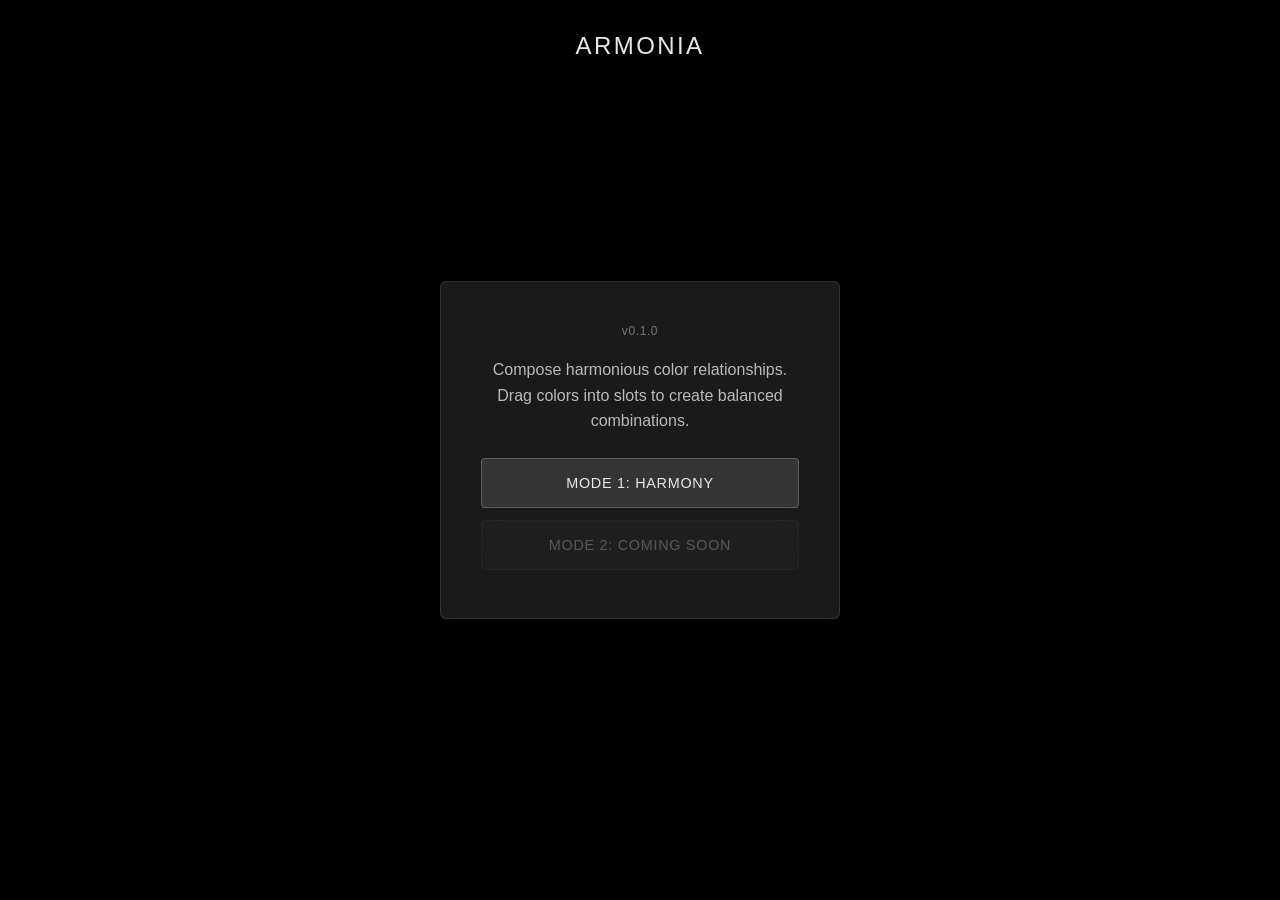
==== index.html @ dd05702f "Release v0.1.0 - Modern minimalist design with mode selection" ====
<!DOCTYPE html>
<html lang="en">
<head>
  <meta charset="UTF-8">
  <meta name="viewport" content="width=device-width, initial-scale=1.0">
  <title>Armonia</title>
  <link rel="stylesheet" href="styles.css">
</head>
<body>
  <div id="modal">
    <div class="modal-content">
      <h1>Armonia</h1>
      <p class="version">v0.1.0</p>
      <p>Compose harmonious color relationships.<br>Drag colors into slots to create balanced combinations.</p>
      <div class="mode-selection">
        <button onclick="startGame()" class="mode-btn active">Mode 1: Harmony</button>
        <button class="mode-btn disabled" disabled>Mode 2: Coming Soon</button>
      </div>
    </div>
  </div>

  <h1 style="display:none;" id="game-title">Armonia</h1>
  
  <div class="container" style="display:none;" id="game">
    <div class="palette" id="palette-left"></div>
    
    <div class="center-area">
      <div class="color-space" id="colorSpace">
        <div class="color-space-label hue">HUE →</div>
        <div class="color-space-label lightness">LIGHTNESS</div>
      </div>
      <div class="dropzone" id="dropzone">
        <div class="color-blend-overlay"></div>
        <div class="slot" data-slot="0"></div>
        <div class="slot" data-slot="1"></div>
        <div class="slot" data-slot="2"></div>
      </div>
    </div>
    
    <div class="right-panel">
      <div class="score-panel" id="score-panel">
        <div class="stars" id="stars">
          <span class="star">⭐</span>
          <span class="star">⭐</span>
          <span class="star">⭐</span>
        </div>
        <div class="score" id="score">0</div>
        <div class="progress"><div class="progress-bar" id="progress"></div></div>
        <div class="level-info">
          <div>Level: <span id="level">1</span></div>
          <div>Target: <span id="target">70</span></div>
        </div>
        <button onclick="showHint()" id="hintBtn" class="hint-btn">💡 Show Hint</button>
        <button onclick="nextLevel()" id="nextBtn" disabled>Next Level</button>
      </div>
      <div class="palette" id="palette-right"></div>
    </div>
  </div>

  <script type="module" src="js/main.js"></script>
</body>
</html>
---- styles.css ----
* { 
  box-sizing: border-box; 
}

body {
  margin: 0;
  padding: 0;
  font-family: 'Inter', -apple-system, BlinkMacSystemFont, 'Segoe UI', Roboto, sans-serif;
  background: #0a0a0a;
  color: #e8e8e8;
  min-height: 100vh;
  overflow-x: hidden;
}

.container {
  position: fixed;
  top: 0;
  left: 0;
  right: 0;
  bottom: 0;
  display: flex;
  gap: 48px;
  align-items: center;
  justify-content: center;
  padding: 120px 60px 60px;
}

h1 {
  position: fixed;
  top: 32px;
  left: 50%;
  transform: translateX(-50%);
  text-align: center;
  margin: 0;
  font-size: 1.5em;
  font-weight: 300;
  letter-spacing: 0.25em;
  text-transform: uppercase;
  color: #e8e8e8;
  z-index: 10;
}

.palette {
  display: flex;
  flex-direction: column;
  gap: 10px;
  padding: 16px;
  background: rgba(255,255,255,0.02);
  border-radius: 6px;
  border: 1px solid rgba(255,255,255,0.06);
  backdrop-filter: blur(10px);
  flex-shrink: 0;
  max-height: calc(100vh - 180px);
  overflow-y: auto;
  justify-content: center;
}

.swatch {
  width: 56px;
  height: 56px;
  border-radius: 4px;
  cursor: grab;
  border: 1px solid rgba(255,255,255,0.12);
  transition: all 0.18s cubic-bezier(0.4, 0, 0.2, 1);
  box-shadow: 0 1px 3px rgba(0,0,0,0.4);
}

.swatch:hover {
  transform: translateY(-2px);
  border-color: rgba(255,255,255,0.24);
  box-shadow: 0 4px 8px rgba(0,0,0,0.5);
}

.swatch:active {
  cursor: grabbing;
  transform: translateY(0);
}

.swatch.used {
  opacity: 0.15;
  pointer-events: none;
  filter: grayscale(1);
}

.center-area {
  display: flex;
  flex-direction: column;
  align-items: center;
  justify-content: center;
  gap: 36px;
  flex: 1;
}

.right-panel {
  display: flex;
  flex-direction: column;
  gap: 24px;
  align-items: stretch;
  flex-shrink: 0;
}

.color-space {
  width: 360px;
  height: 240px;
  border-radius: 4px;
  position: relative;
  box-shadow: 0 4px 16px rgba(0,0,0,0.6);
  border: 1px solid rgba(255,255,255,0.1);
  background: linear-gradient(to bottom, white 0%, transparent 50%, black 100%),
              linear-gradient(to right, 
                #ff0000 0%, 
                #ffff00 16.67%, 
                #00ff00 33.33%, 
                #00ffff 50%, 
                #0000ff 66.67%, 
                #ff00ff 83.33%, 
                #ff0000 100%);
  overflow: hidden;
}

.color-space-label {
  position: absolute;
  font-size: 0.6em;
  color: rgba(255,255,255,0.4);
  text-shadow: 0 1px 2px rgba(0,0,0,0.8);
  font-weight: 400;
  letter-spacing: 0.12em;
  text-transform: uppercase;
  pointer-events: none;
  z-index: 5;
}

.color-space-label.hue {
  bottom: 8px;
  right: 12px;
}

.color-space-label.lightness {
  top: 50%;
  left: 8px;
  transform: translateY(-50%) rotate(-90deg);
  transform-origin: left center;
}

.harmony-indicator {
  position: absolute;
  width: 7px;
  height: 7px;
  border-radius: 50%;
  background: white;
  border: 1.5px solid rgba(0,0,0,0.8);
  box-shadow: 0 1px 4px rgba(0,0,0,0.6);
  transform: translate(-50%, -50%);
  transition: all 0.3s ease;
  z-index: 10;
}

.dropzone {
  display: flex;
  justify-content: center;
  gap: 20px;
  padding: 28px;
  position: relative;
}

.dropzone.success {
  animation: successPulse 0.6s ease-out;
}

@keyframes successPulse {
  0%, 100% { transform: scale(1); }
  50% { transform: scale(1.02); }
}

.color-blend-overlay {
  position: absolute;
  top: 0;
  left: 0;
  right: 0;
  bottom: 0;
  border-radius: 4px;
  opacity: 0;
  pointer-events: none;
  transition: opacity 0.4s ease;
  background: radial-gradient(circle, transparent 0%, rgba(255,255,255,0.05) 100%);
}

.dropzone.success .color-blend-overlay {
  opacity: 1;
}

.slot {
  width: 120px;
  height: 120px;
  border: 1px dashed rgba(255,255,255,0.15);
  border-radius: 4px;
  transition: all 0.2s cubic-bezier(0.4, 0, 0.2, 1);
  background: rgba(255,255,255,0.02);
  backdrop-filter: blur(5px);
  display: flex;
  align-items: center;
  justify-content: center;
}

.slot.dragover {
  border-color: rgba(255,255,255,0.3);
  background: rgba(255,255,255,0.06);
  transform: scale(1.02);
}

.slot.filled {
  border-style: solid;
  border-color: rgba(255,255,255,0.2);
  border-width: 1px;
  position: relative;
}

.slot.filled::after {
  content: 'Drag out';
  position: absolute;
  bottom: -20px;
  left: 50%;
  transform: translateX(-50%);
  font-size: 0.65em;
  opacity: 0;
  transition: opacity 0.2s;
  white-space: nowrap;
  color: rgba(255,255,255,0.4);
  letter-spacing: 0.05em;
}

.slot.filled:hover::after {
  opacity: 1;
}

.slot.success {
  animation: slotSuccess 0.5s ease-out;
}

@keyframes slotSuccess {
  0% { transform: scale(1); }
  50% { transform: scale(1.04); }
  100% { transform: scale(1); }
}

.score-panel {
  display: flex;
  flex-direction: column;
  gap: 20px;
  padding: 24px;
  background: rgba(255,255,255,0.02);
  border-radius: 6px;
  border: 1px solid rgba(255,255,255,0.06);
  backdrop-filter: blur(10px);
  text-align: center;
  width: 180px;
}

.score {
  font-size: 2.5em;
  font-weight: 300;
  color: #e8e8e8;
}

.progress {
  background: rgba(255,255,255,0.05);
  height: 2px;
  border-radius: 1px;
  overflow: hidden;
}

.progress-bar {
  height: 100%;
  background: rgba(255,255,255,0.6);
  width: 0%;
  transition: width 0.5s ease;
}

.level-info {
  font-size: 0.85em;
  font-weight: 300;
  letter-spacing: 0.08em;
  color: rgba(255,255,255,0.6);
}

button {
  background: rgba(255,255,255,0.08);
  color: #e8e8e8;
  border: 1px solid rgba(255,255,255,0.12);
  padding: 12px 24px;
  border-radius: 4px;
  cursor: pointer;
  font-size: 0.85em;
  font-weight: 400;
  letter-spacing: 0.05em;
  text-transform: uppercase;
  transition: all 0.2s cubic-bezier(0.4, 0, 0.2, 1);
  backdrop-filter: blur(10px);
}

button:hover {
  background: rgba(255,255,255,0.12);
  border-color: rgba(255,255,255,0.2);
  transform: translateY(-1px);
}

button:active {
  transform: translateY(0);
}

button.hint-btn {
  background: rgba(255,165,0,0.15);
  border-color: rgba(255,165,0,0.3);
  color: #ffb347;
}

button.hint-btn:hover {
  background: rgba(255,165,0,0.2);
  border-color: rgba(255,165,0,0.4);
}

button.hint-btn:disabled {
  opacity: 0.3;
  cursor: not-allowed;
}

.hint-overlay {
  position: absolute;
  top: 0;
  left: 0;
  right: 0;
  bottom: 0;
  background: rgba(255, 165, 0, 0.08);
  border-radius: 4px;
  border: 1px solid rgba(255,165,0,0.3);
  pointer-events: none;
  animation: hintPulse 1.2s ease-in-out 2;
}

@keyframes hintPulse {
  0%, 100% { opacity: 0; }
  50% { opacity: 1; }
}

#modal {
  position: fixed;
  top: 0;
  left: 0;
  right: 0;
  bottom: 0;
  background: rgba(0,0,0,0.85);
  display: flex;
  align-items: center;
  justify-content: center;
  z-index: 1000;
  backdrop-filter: blur(10px);
}

.modal-content {
  background: #1a1a1a;
  color: #e8e8e8;
  padding: 48px 40px;
  border-radius: 6px;
  border: 1px solid rgba(255,255,255,0.1);
  text-align: center;
  max-width: 400px;
  box-shadow: 0 20px 40px rgba(0,0,0,0.6);
  animation: modalSlide 0.3s ease-out;
}

@keyframes modalSlide {
  from { 
    transform: translateY(20px); 
    opacity: 0; 
  }
  to { 
    transform: translateY(0); 
    opacity: 1; 
  }
}

.modal-content h1 { 
  color: #e8e8e8;
  margin-bottom: 16px; 
  font-size: 1.5em; 
  font-weight: 300;
  letter-spacing: 0.1em;
  text-transform: uppercase;
}

.modal-content .version {
  font-size: 0.75em;
  color: rgba(255,255,255,0.4);
  margin-bottom: 8px;
  margin-top: -8px;
  letter-spacing: 0.05em;
}

.modal-content p { 
  font-size: 1em; 
  margin-bottom: 24px; 
  line-height: 1.6;
  color: rgba(255,255,255,0.7);
  font-weight: 300;
}

.mode-selection {
  display: flex;
  flex-direction: column;
  gap: 12px;
  width: 100%;
}

.mode-btn {
  padding: 16px 32px;
  font-size: 0.9em;
  border-radius: 4px;
  background: rgba(255,255,255,0.08);
  border: 1px solid rgba(255,255,255,0.12);
  color: #e8e8e8;
}

.mode-btn.active {
  background: rgba(255,255,255,0.12);
  border-color: rgba(255,255,255,0.2);
}

.mode-btn.disabled {
  opacity: 0.3;
  cursor: not-allowed;
}

.combo-notification {
  position: fixed;
  top: 50%;
  left: 50%;
  transform: translate(-50%, -50%) scale(0);
  background: rgba(20,20,20,0.95);
  color: white;
  padding: 36px 48px;
  border-radius: 6px;
  border: 1px solid rgba(255,255,255,0.2);
  font-size: 1.5em;
  font-weight: 300;
  text-align: center;
  box-shadow: 0 20px 40px rgba(0,0,0,0.8);
  pointer-events: none;
  z-index: 2000;
  backdrop-filter: blur(20px);
  cursor: pointer;
}

.combo-notification.show {
  animation: comboPopup 0.4s ease-out forwards;
  pointer-events: auto;
}

@keyframes comboPopup {
  0% { transform: translate(-50%, -50%) scale(0.8); opacity: 0; }
  100% { transform: translate(-50%, -50%) scale(1); opacity: 1; }
}

.combo-notification .emoji {
  font-size: 1.8em;
  display: block;
  margin-bottom: 16px;
}

.combo-notification .description {
  font-size: 0.5em;
  opacity: 0.7;
  margin-top: 8px;
  letter-spacing: 0.08em;
  text-transform: uppercase;
}

.combo-backdrop {
  position: fixed;
  top: 0;
  left: 0;
  right: 0;
  bottom: 0;
  background: rgba(0,0,0,0.4);
  z-index: 1999;
  opacity: 0;
  pointer-events: none;
  transition: opacity 0.3s ease;
}

.combo-backdrop.show {
  opacity: 1;
  pointer-events: auto;
}

.stars {
  display: flex;
  gap: 6px;
  justify-content: center;
  font-size: 1.5em;
  margin: 8px 0;
}

.star {
  opacity: 0.15;
  transition: all 0.3s ease;
  filter: grayscale(1);
}

.star.filled {
  opacity: 1;
  filter: grayscale(0);
  animation: starPop 0.4s ease-out;
}

@keyframes starPop {
  0% { transform: scale(0); }
  50% { transform: scale(1.2); }
  100% { transform: scale(1); }
}

.shake {
  animation: shake 0.3s ease-in-out;
}

@media (max-width: 768px) {
  .container { 
    flex-direction: column;
    gap: 24px;
    padding: 100px 20px 40px;
    justify-content: flex-start;
  }
  
  h1 {
    font-size: 1.2em;
  }
  
  .right-panel {
    flex-direction: column-reverse;
    width: 100%;
  }
  
  .palette {
    flex-direction: row;
    flex-wrap: wrap;
    max-height: none;
    width: 100%;
    overflow-y: visible;
  }
  
  .center-area {
    order: -1;
  }
  
  .dropzone { 
    gap: 12px; 
    padding: 20px; 
  }
  
  .slot { 
    width: 90px; 
    height: 90px; 
  }
  
  .swatch { 
    width: 44px; 
    height: 44px; 
  }
  
  .color-space {
    width: 280px;
    height: 180px;
  }
  
  .score-panel {
    width: 100%;
    font-size: 0.9em;
  }
}
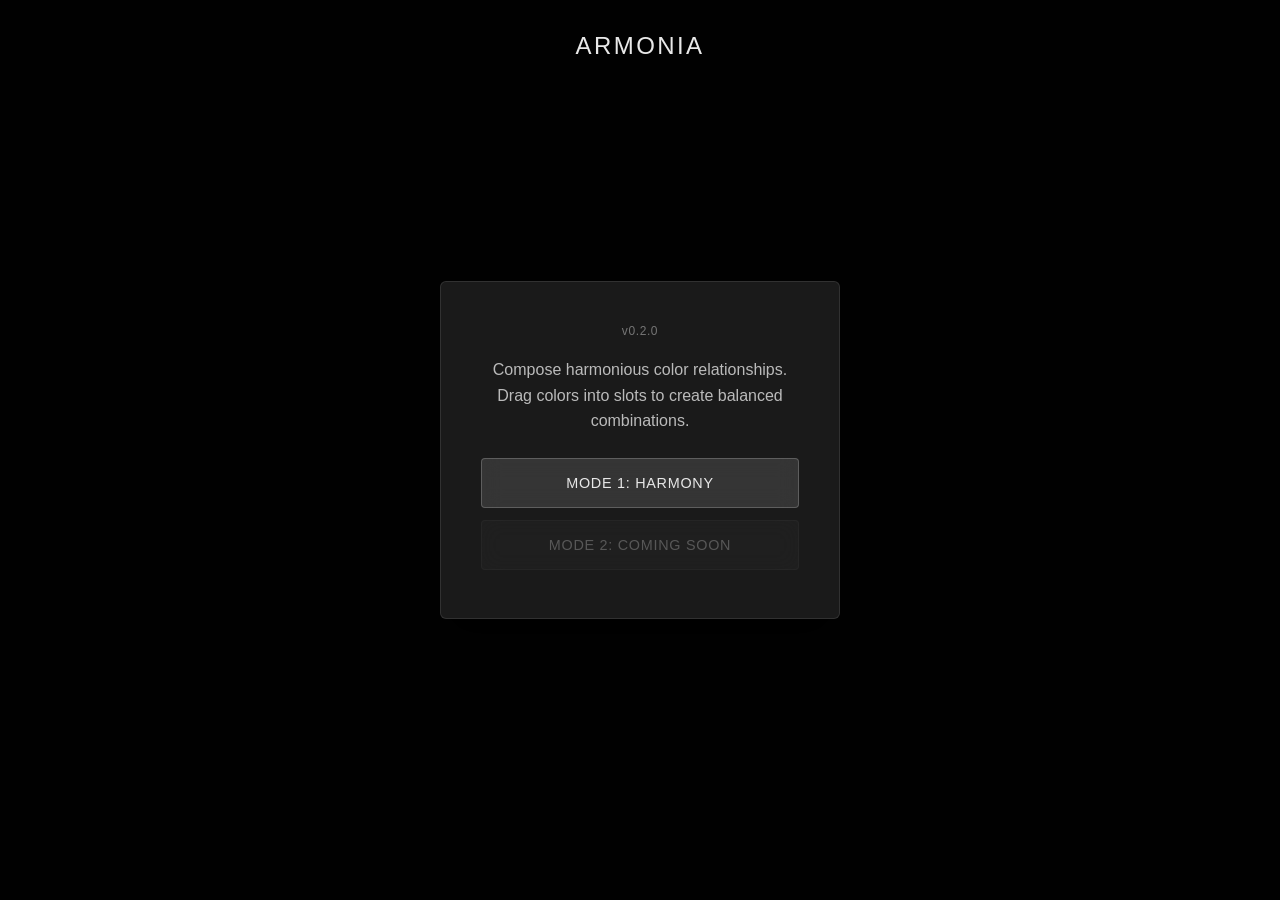
==== commit 78d13df9: "Bump version to 0.2.0" ====
--- a/index.html
+++ b/index.html
@@ -10,7 +10,7 @@
   <div id="modal">
     <div class="modal-content">
       <h1>Armonia</h1>
-      <p class="version">v0.1.0</p>
+      <p class="version">v0.2.0</p>
       <p>Compose harmonious color relationships.<br>Drag colors into slots to create balanced combinations.</p>
       <div class="mode-selection">
         <button onclick="startGame()" class="mode-btn active">Mode 1: Harmony</button>
@@ -22,19 +22,21 @@
   <h1 style="display:none;" id="game-title">Armonia</h1>
   
   <div class="container" style="display:none;" id="game">
-    <div class="palette" id="palette-left"></div>
+    <div class="left-panel">
+      <div class="palette-container">
+        <div class="palette" id="palette-left"></div>
+        <div class="palette" id="palette-right"></div>
+      </div>
+    </div>
     
     <div class="center-area">
-      <div class="color-space" id="colorSpace">
-        <div class="color-space-label hue">HUE →</div>
-        <div class="color-space-label lightness">LIGHTNESS</div>
-      </div>
       <div class="dropzone" id="dropzone">
         <div class="color-blend-overlay"></div>
         <div class="slot" data-slot="0"></div>
         <div class="slot" data-slot="1"></div>
         <div class="slot" data-slot="2"></div>
       </div>
+      <canvas id="generativeArt" class="generative-art" width="600" height="300"></canvas>
     </div>
     
     <div class="right-panel">
@@ -50,10 +52,50 @@
           <div>Level: <span id="level">1</span></div>
           <div>Target: <span id="target">70</span></div>
         </div>
-        <button onclick="showHint()" id="hintBtn" class="hint-btn">💡 Show Hint</button>
+        <button onclick="showHint()" id="hintBtn" class="hint-btn">Show Solution</button>
         <button onclick="nextLevel()" id="nextBtn" disabled>Next Level</button>
       </div>
-      <div class="palette" id="palette-right"></div>
+      <div class="color-viz" id="colorViz">
+        <svg viewBox="0 0 200 200" class="color-wheel">
+          <defs>
+            <linearGradient id="red" x1="50%" y1="0%" x2="50%" y2="100%">
+              <stop offset="0%" style="stop-color:hsl(0,85%,65%);stop-opacity:0.5" />
+              <stop offset="100%" style="stop-color:hsl(0,85%,50%);stop-opacity:0.3" />
+            </linearGradient>
+            <linearGradient id="yellow" x1="50%" y1="0%" x2="50%" y2="100%">
+              <stop offset="0%" style="stop-color:hsl(60,85%,65%);stop-opacity:0.5" />
+              <stop offset="100%" style="stop-color:hsl(60,85%,50%);stop-opacity:0.3" />
+            </linearGradient>
+            <linearGradient id="green" x1="50%" y1="0%" x2="50%" y2="100%">
+              <stop offset="0%" style="stop-color:hsl(120,85%,55%);stop-opacity:0.5" />
+              <stop offset="100%" style="stop-color:hsl(120,85%,40%);stop-opacity:0.3" />
+            </linearGradient>
+            <linearGradient id="cyan" x1="50%" y1="0%" x2="50%" y2="100%">
+              <stop offset="0%" style="stop-color:hsl(180,85%,55%);stop-opacity:0.5" />
+              <stop offset="100%" style="stop-color:hsl(180,85%,40%);stop-opacity:0.3" />
+            </linearGradient>
+            <linearGradient id="blue" x1="50%" y1="0%" x2="50%" y2="100%">
+              <stop offset="0%" style="stop-color:hsl(240,85%,65%);stop-opacity:0.5" />
+              <stop offset="100%" style="stop-color:hsl(240,85%,50%);stop-opacity:0.3" />
+            </linearGradient>
+            <linearGradient id="magenta" x1="50%" y1="0%" x2="50%" y2="100%">
+              <stop offset="0%" style="stop-color:hsl(300,85%,65%);stop-opacity:0.5" />
+              <stop offset="100%" style="stop-color:hsl(300,85%,50%);stop-opacity:0.3" />
+            </linearGradient>
+          </defs>
+          <g transform="translate(100,100)">
+            <path d="M 0,-85 A 85,85 0 0,1 73.61,-42.5 L 0,0 Z" fill="url(#red)" />
+            <path d="M 73.61,-42.5 A 85,85 0 0,1 73.61,42.5 L 0,0 Z" fill="url(#yellow)" />
+            <path d="M 73.61,42.5 A 85,85 0 0,1 0,85 L 0,0 Z" fill="url(#green)" />
+            <path d="M 0,85 A 85,85 0 0,1 -73.61,42.5 L 0,0 Z" fill="url(#cyan)" />
+            <path d="M -73.61,42.5 A 85,85 0 0,1 -73.61,-42.5 L 0,0 Z" fill="url(#blue)" />
+            <path d="M -73.61,-42.5 A 85,85 0 0,1 0,-85 L 0,0 Z" fill="url(#magenta)" />
+          </g>
+          <circle cx="100" cy="100" r="85" class="wheel-background"/>
+          <g id="wheelMarkers"></g>
+        </svg>
+      </div>
+      <canvas id="generativeArt" class="generative-art" width="240" height="120"></canvas>
     </div>
   </div>
 
--- a/styles.css
+++ b/styles.css
@@ -19,10 +19,10 @@
   right: 0;
   bottom: 0;
   display: flex;
-  gap: 48px;
-  align-items: center;
+  gap: 20px;
+  align-items: stretch;
   justify-content: center;
-  padding: 120px 60px 60px;
+  padding: 100px 20px 20px;
 }
 
 h1 {
@@ -40,6 +40,40 @@
   z-index: 10;
 }
 
+.left-panel {
+  display: flex;
+  flex-direction: column;
+  gap: 16px;
+  flex-shrink: 0;
+}
+
+.palette-container {
+  background: rgba(255,255,255,0.02);
+  border-radius: 6px;
+  border: 1px solid rgba(255,255,255,0.06);
+  backdrop-filter: blur(10px);
+  padding: 4px;
+}
+
+.left-panel .palette {
+  display: flex;
+  flex-direction: row;
+  flex-wrap: wrap;
+  gap: 8px;
+  padding: 14px;
+  background: transparent;
+  border-radius: 0;
+  border: none;
+  backdrop-filter: none;
+  width: 180px;
+  max-height: none;
+  overflow-y: visible;
+}
+
+.left-panel .palette:last-child {
+  padding-top: 0;
+}
+
 .palette {
   display: flex;
   flex-direction: column;
@@ -86,81 +120,96 @@
   display: flex;
   flex-direction: column;
   align-items: center;
-  justify-content: center;
-  gap: 36px;
+  justify-content: flex-start;
+  gap: 60px;
   flex: 1;
+  min-width: 0;
+  padding-top: 40px;
 }
 
 .right-panel {
   display: flex;
   flex-direction: column;
-  gap: 24px;
+  gap: 20px;
   align-items: stretch;
   flex-shrink: 0;
-}
-
-.color-space {
-  width: 360px;
-  height: 240px;
-  border-radius: 4px;
+  width: 180px;
+}
+
+.color-viz {
+  background: rgba(255,255,255,0.02);
+  border-radius: 6px;
+  border: 1px solid rgba(255,255,255,0.06);
+  padding: 20px;
+  backdrop-filter: blur(10px);
+  flex: 1;
+  display: flex;
+  align-items: center;
+  justify-content: center;
+}
+
+.wheel-background {
+  fill: none;
+  stroke: rgba(255,255,255,0.08);
+  stroke-width: 1;
+}
+
+.color-wheel {
+  width: 100%;
+  height: auto;
+  max-width: 200px;
+  background: radial-gradient(circle at center,
+    rgba(255,255,255,0.05) 0%,
+    rgba(255,255,255,0.02) 40%,
+    transparent 70%
+  );
+  border-radius: 50%;
+}
+
+.wheel-marker {
+  transition: all 0.3s ease;
+}
+
+.wheel-marker circle {
+  stroke: rgba(255,255,255,0.9);
+  stroke-width: 2;
+  filter: drop-shadow(0 2px 4px rgba(0,0,0,0.6));
+}
+
+.wheel-line {
+  stroke: rgba(255,255,255,0.15);
+  stroke-width: 1;
+  stroke-dasharray: 2,2;
+}
+
+.generative-art {
+  width: 100%;
+  max-width: 600px;
+  height: 300px;
+  background: rgba(255,255,255,0.02);
+  border-radius: 6px;
+  border: 1px solid rgba(255,255,255,0.06);
+  display: none;
+}
+
+.generative-art.show {
+  display: block;
+  animation: fadeIn 0.5s ease-out;
+}
+
+@keyframes fadeIn {
+  from { opacity: 0; transform: translateY(-10px); }
+  to { opacity: 1; transform: translateY(0); }
+}
+
+.dropzone {
+  display: flex;
+  flex-direction: column;
+  justify-content: center;
+  gap: 12px;
+  padding: 24px 32px;
   position: relative;
-  box-shadow: 0 4px 16px rgba(0,0,0,0.6);
-  border: 1px solid rgba(255,255,255,0.1);
-  background: linear-gradient(to bottom, white 0%, transparent 50%, black 100%),
-              linear-gradient(to right, 
-                #ff0000 0%, 
-                #ffff00 16.67%, 
-                #00ff00 33.33%, 
-                #00ffff 50%, 
-                #0000ff 66.67%, 
-                #ff00ff 83.33%, 
-                #ff0000 100%);
-  overflow: hidden;
-}
-
-.color-space-label {
-  position: absolute;
-  font-size: 0.6em;
-  color: rgba(255,255,255,0.4);
-  text-shadow: 0 1px 2px rgba(0,0,0,0.8);
-  font-weight: 400;
-  letter-spacing: 0.12em;
-  text-transform: uppercase;
-  pointer-events: none;
-  z-index: 5;
-}
-
-.color-space-label.hue {
-  bottom: 8px;
-  right: 12px;
-}
-
-.color-space-label.lightness {
-  top: 50%;
-  left: 8px;
-  transform: translateY(-50%) rotate(-90deg);
-  transform-origin: left center;
-}
-
-.harmony-indicator {
-  position: absolute;
-  width: 7px;
-  height: 7px;
-  border-radius: 50%;
-  background: white;
-  border: 1.5px solid rgba(0,0,0,0.8);
-  box-shadow: 0 1px 4px rgba(0,0,0,0.6);
-  transform: translate(-50%, -50%);
-  transition: all 0.3s ease;
-  z-index: 10;
-}
-
-.dropzone {
-  display: flex;
-  justify-content: center;
-  gap: 20px;
-  padding: 28px;
-  position: relative;
+  min-height: auto;
 }
 
 .dropzone.success {
@@ -190,16 +239,26 @@
 }
 
 .slot {
-  width: 120px;
-  height: 120px;
-  border: 1px dashed rgba(255,255,255,0.15);
+  width: 140px;
+  height: 80px;
+  border: 1px dashed rgba(255,255,255,0.25);
   border-radius: 4px;
   transition: all 0.2s cubic-bezier(0.4, 0, 0.2, 1);
-  background: rgba(255,255,255,0.02);
+  background: rgba(255,255,255,0.04);
   backdrop-filter: blur(5px);
   display: flex;
   align-items: center;
   justify-content: center;
+  position: relative;
+}
+
+.slot:empty::after {
+  content: '';
+  position: absolute;
+  width: 24px;
+  height: 24px;
+  border: 2px dashed rgba(255,255,255,0.15);
+  border-radius: 2px;
 }
 
 .slot.dragover {
@@ -253,7 +312,6 @@
   border: 1px solid rgba(255,255,255,0.06);
   backdrop-filter: blur(10px);
   text-align: center;
-  width: 180px;
 }
 
 .score {
@@ -525,7 +583,7 @@
 @media (max-width: 768px) {
   .container { 
     flex-direction: column;
-    gap: 24px;
+    gap: 20px;
     padding: 100px 20px 40px;
     justify-content: flex-start;
   }
@@ -534,31 +592,35 @@
     font-size: 1.2em;
   }
   
+  .left-panel {
+    flex-direction: row;
+    gap: 12px;
+    width: 100%;
+  }
+  
+  .left-panel .palette {
+    width: auto;
+    flex: 1;
+  }
+  
   .right-panel {
-    flex-direction: column-reverse;
+    flex-direction: column;
     width: 100%;
   }
   
-  .palette {
-    flex-direction: row;
-    flex-wrap: wrap;
-    max-height: none;
+  .center-area {
+    order: 0;
+    max-width: 100%;
+  }
+  
+  .dropzone { 
+    gap: 10px; 
+    padding: 20px; 
+  }
+  
+  .slot { 
     width: 100%;
-    overflow-y: visible;
-  }
-  
-  .center-area {
-    order: -1;
-  }
-  
-  .dropzone { 
-    gap: 12px; 
-    padding: 20px; 
-  }
-  
-  .slot { 
-    width: 90px; 
-    height: 90px; 
+    height: 70px; 
   }
   
   .swatch { 
@@ -566,13 +628,17 @@
     height: 44px; 
   }
   
-  .color-space {
-    width: 280px;
-    height: 180px;
-  }
-  
   .score-panel {
     width: 100%;
     font-size: 0.9em;
   }
-}
+  
+  .color-viz {
+    max-height: 200px;
+  }
+  
+  .generative-art {
+    max-width: 100%;
+    height: 200px;
+  }
+}
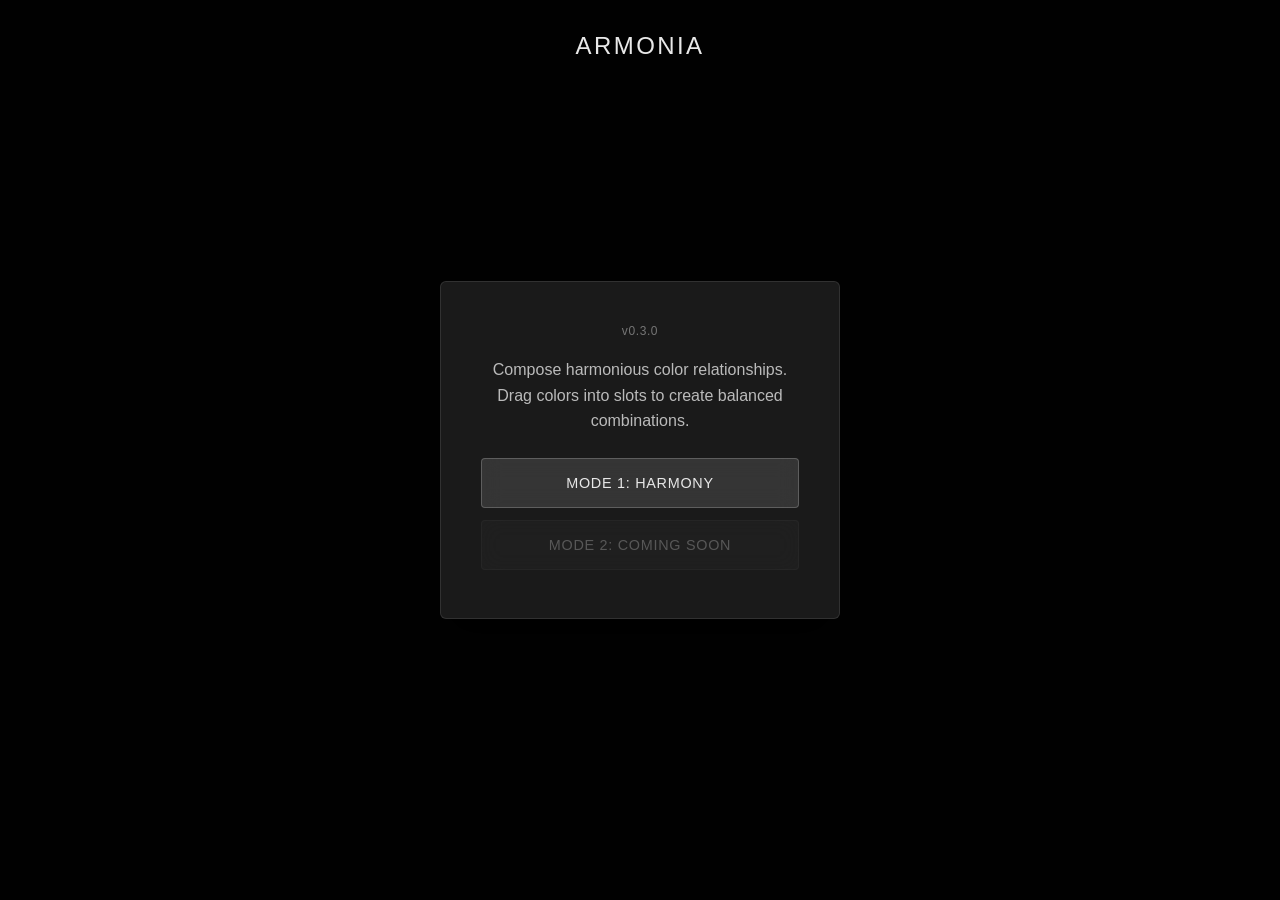
==== commit 69cda9a6: "Feat: Add generative art modes with live preview - Add 6 generative art modes: Pixel Drift, Gradient" ====
--- a/index.html
+++ b/index.html
@@ -10,7 +10,7 @@
   <div id="modal">
     <div class="modal-content">
       <h1>Armonia</h1>
-      <p class="version">v0.2.0</p>
+      <p class="version">v0.3.0</p>
       <p>Compose harmonious color relationships.<br>Drag colors into slots to create balanced combinations.</p>
       <div class="mode-selection">
         <button onclick="startGame()" class="mode-btn active">Mode 1: Harmony</button>
@@ -35,6 +35,18 @@
         <div class="slot" data-slot="0"></div>
         <div class="slot" data-slot="1"></div>
         <div class="slot" data-slot="2"></div>
+      </div>
+      <div class="art-controls">
+        <label for="artMode">Art Mode:</label>
+        <select id="artMode" class="art-mode-select">
+          <option value="pixels">Pixel Drift</option>
+          <option value="gradient">Gradient Blend</option>
+          <option value="strata">Strata</option>
+          <option value="weave">Weave</option>
+          <option value="flow">Flow Field</option>
+          <option value="constellation">Constellation</option>
+          <option value="ripples">Ripples</option>
+        </select>
       </div>
       <canvas id="generativeArt" class="generative-art" width="600" height="300"></canvas>
     </div>
--- a/styles.css
+++ b/styles.css
@@ -125,6 +125,44 @@
   flex: 1;
   min-width: 0;
   padding-top: 40px;
+}
+
+.art-controls {
+  display: flex;
+  align-items: center;
+  gap: 12px;
+  font-size: 0.85em;
+  letter-spacing: 0.1em;
+  text-transform: uppercase;
+  color: rgba(255,255,255,0.5);
+}
+
+.art-mode-select {
+  background: rgba(255,255,255,0.04);
+  border: 1px solid rgba(255,255,255,0.15);
+  border-radius: 4px;
+  color: #e8e8e8;
+  padding: 6px 12px;
+  font-family: 'Inter', sans-serif;
+  font-size: 0.9em;
+  letter-spacing: 0.05em;
+  cursor: pointer;
+  transition: all 0.2s cubic-bezier(0.4, 0, 0.2, 1);
+}
+
+.art-mode-select option {
+  background: #1a1a1a;
+  color: #e8e8e8;
+}
+
+.art-mode-select:hover {
+  background: rgba(255,255,255,0.08);
+  border-color: rgba(255,255,255,0.25);
+}
+
+.art-mode-select:focus {
+  outline: none;
+  border-color: rgba(255,255,255,0.4);
 }
 
 .right-panel {
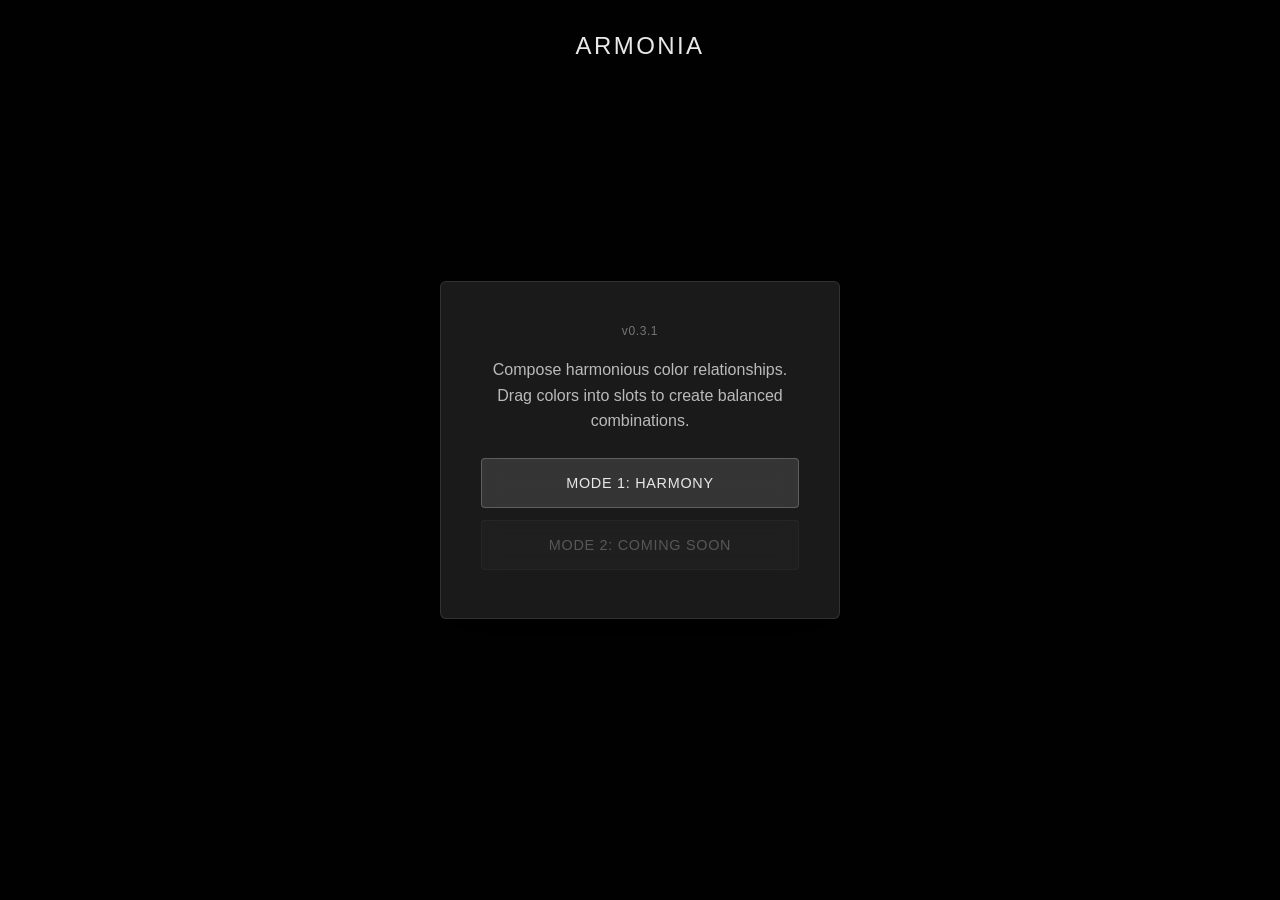
==== commit c7a6d8fa: "Fix: Drag color outside slots now removes it from palette - Colors dragged outside valid drop zones " ====
--- a/index.html
+++ b/index.html
@@ -10,7 +10,7 @@
   <div id="modal">
     <div class="modal-content">
       <h1>Armonia</h1>
-      <p class="version">v0.3.0</p>
+      <p class="version">v0.3.1</p>
       <p>Compose harmonious color relationships.<br>Drag colors into slots to create balanced combinations.</p>
       <div class="mode-selection">
         <button onclick="startGame()" class="mode-btn active">Mode 1: Harmony</button>
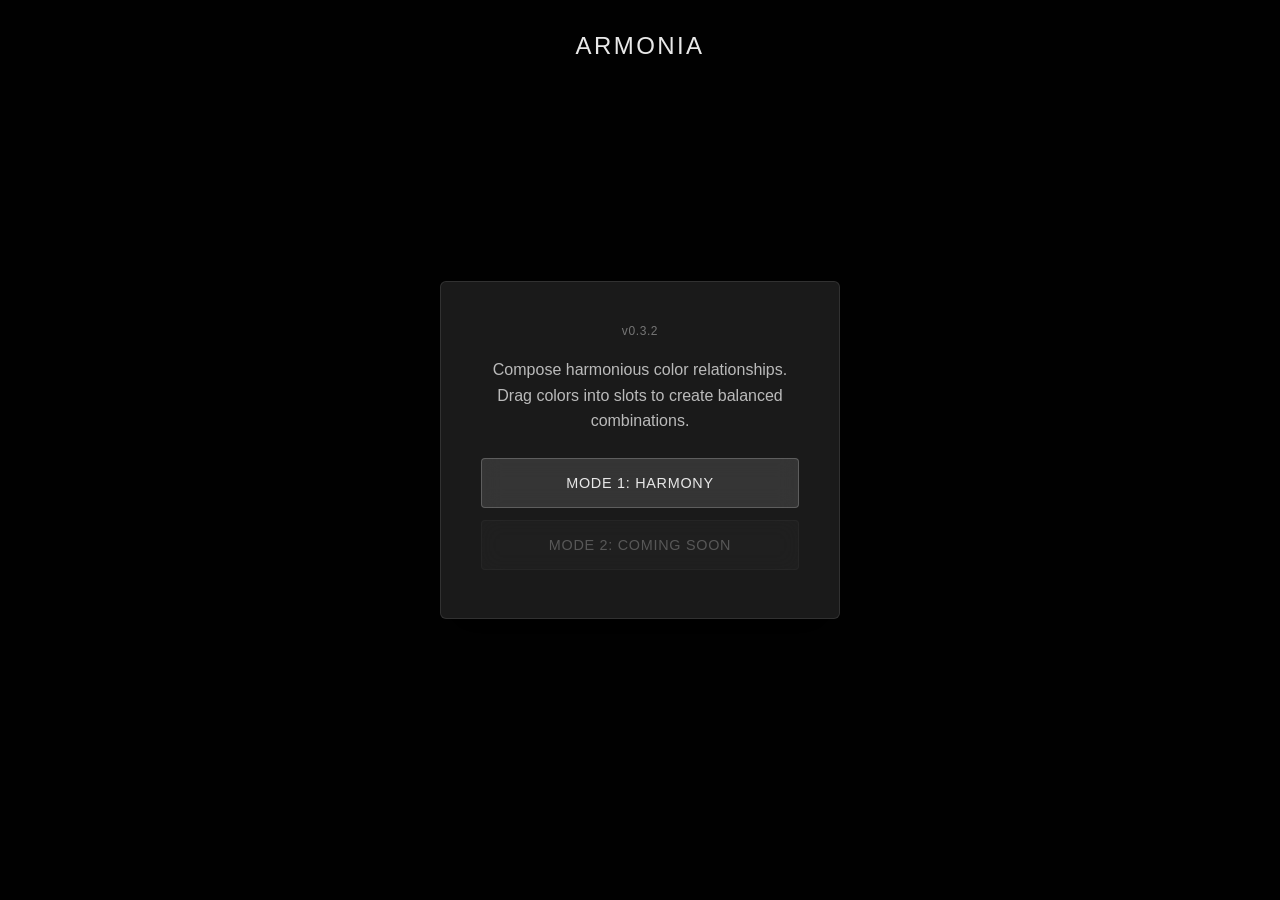
==== commit 6db3ff74: "Fix: Full-width generative art canvas layout - Restructure layout with top-row and bottom art-sectio" ====
--- a/index.html
+++ b/index.html
@@ -10,7 +10,7 @@
   <div id="modal">
     <div class="modal-content">
       <h1>Armonia</h1>
-      <p class="version">v0.3.1</p>
+      <p class="version">v0.3.2</p>
       <p>Compose harmonious color relationships.<br>Drag colors into slots to create balanced combinations.</p>
       <div class="mode-selection">
         <button onclick="startGame()" class="mode-btn active">Mode 1: Harmony</button>
@@ -22,36 +22,24 @@
   <h1 style="display:none;" id="game-title">Armonia</h1>
   
   <div class="container" style="display:none;" id="game">
-    <div class="left-panel">
-      <div class="palette-container">
-        <div class="palette" id="palette-left"></div>
-        <div class="palette" id="palette-right"></div>
+    <div class="top-row">
+      <div class="left-panel">
+        <div class="palette-container">
+          <div class="palette" id="palette-left"></div>
+          <div class="palette" id="palette-right"></div>
+        </div>
       </div>
-    </div>
-    
-    <div class="center-area">
-      <div class="dropzone" id="dropzone">
-        <div class="color-blend-overlay"></div>
-        <div class="slot" data-slot="0"></div>
-        <div class="slot" data-slot="1"></div>
-        <div class="slot" data-slot="2"></div>
+      
+      <div class="center-area">
+        <div class="dropzone" id="dropzone">
+          <div class="color-blend-overlay"></div>
+          <div class="slot" data-slot="0"></div>
+          <div class="slot" data-slot="1"></div>
+          <div class="slot" data-slot="2"></div>
+        </div>
       </div>
-      <div class="art-controls">
-        <label for="artMode">Art Mode:</label>
-        <select id="artMode" class="art-mode-select">
-          <option value="pixels">Pixel Drift</option>
-          <option value="gradient">Gradient Blend</option>
-          <option value="strata">Strata</option>
-          <option value="weave">Weave</option>
-          <option value="flow">Flow Field</option>
-          <option value="constellation">Constellation</option>
-          <option value="ripples">Ripples</option>
-        </select>
-      </div>
-      <canvas id="generativeArt" class="generative-art" width="600" height="300"></canvas>
-    </div>
-    
-    <div class="right-panel">
+      
+      <div class="right-panel">
       <div class="score-panel" id="score-panel">
         <div class="stars" id="stars">
           <span class="star">⭐</span>
@@ -107,7 +95,23 @@
           <g id="wheelMarkers"></g>
         </svg>
       </div>
-      <canvas id="generativeArt" class="generative-art" width="240" height="120"></canvas>
+    </div>
+    </div>
+    
+    <div class="art-section">
+      <div class="art-controls">
+        <label for="artMode">Art Mode:</label>
+        <select id="artMode" class="art-mode-select">
+          <option value="pixels">Pixel Drift</option>
+          <option value="gradient">Gradient Blend</option>
+          <option value="strata">Strata</option>
+          <option value="weave">Weave</option>
+          <option value="flow">Flow Field</option>
+          <option value="constellation">Constellation</option>
+          <option value="ripples">Ripples</option>
+        </select>
+      </div>
+      <canvas id="generativeArt" class="generative-art"></canvas>
     </div>
   </div>
 
--- a/styles.css
+++ b/styles.css
@@ -19,10 +19,24 @@
   right: 0;
   bottom: 0;
   display: flex;
+  flex-direction: column;
   gap: 20px;
-  align-items: stretch;
-  justify-content: center;
   padding: 100px 20px 20px;
+}
+
+.top-row {
+  display: flex;
+  gap: 20px;
+  flex-shrink: 0;
+}
+
+.art-section {
+  width: 100%;
+  display: flex;
+  flex-direction: column;
+  gap: 12px;
+  flex: 1;
+  min-height: 200px;
 }
 
 h1 {
@@ -222,8 +236,8 @@
 
 .generative-art {
   width: 100%;
-  max-width: 600px;
-  height: 300px;
+  flex: 1;
+  min-height: 200px;
   background: rgba(255,255,255,0.02);
   border-radius: 6px;
   border: 1px solid rgba(255,255,255,0.06);
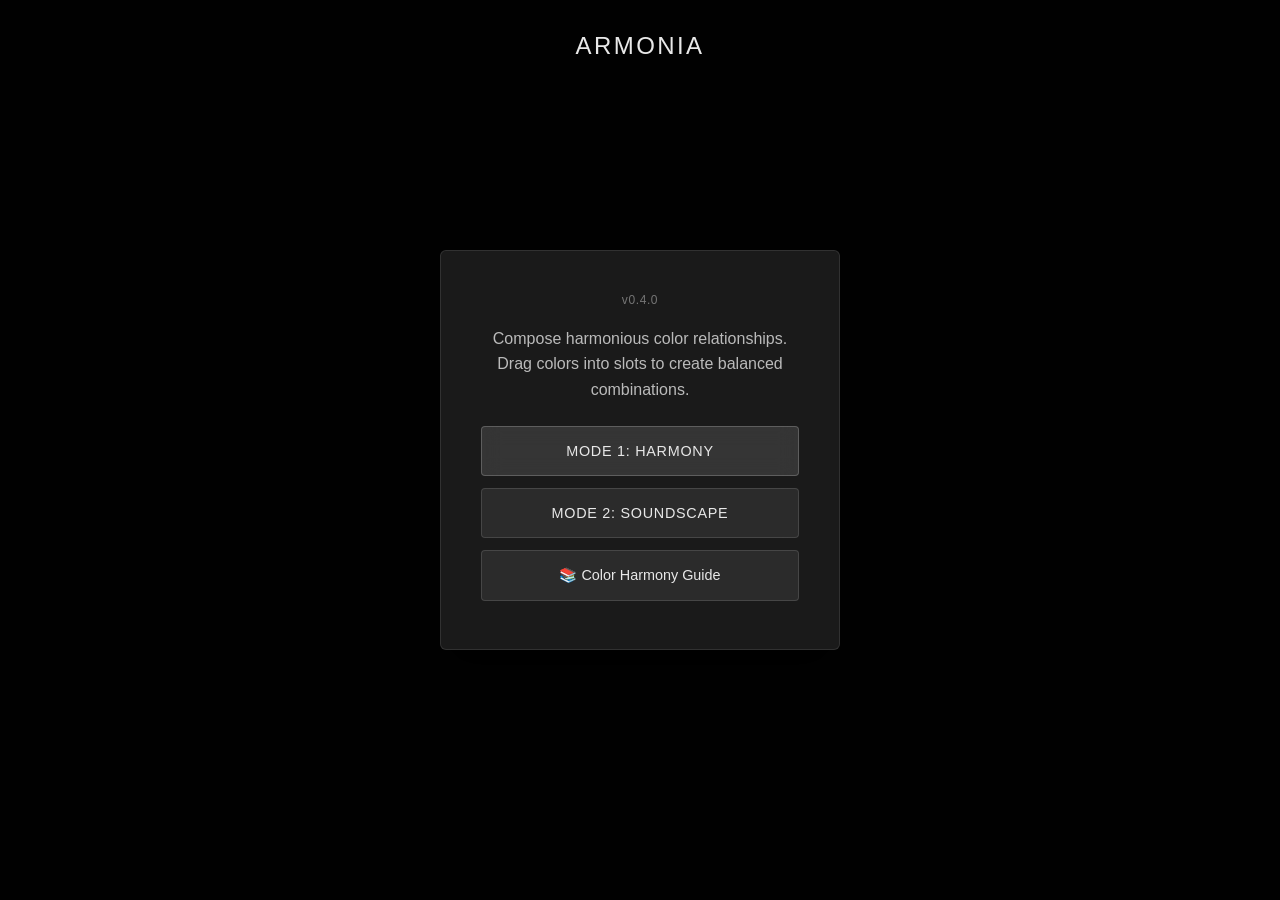
==== commit 96097dce: "v0.4.1: Refactor layout and UX improvements - Restructure container layout: score panel at top, drop" ====
--- a/index.html
+++ b/index.html
@@ -10,35 +10,37 @@
   <div id="modal">
     <div class="modal-content">
       <h1>Armonia</h1>
-      <p class="version">v0.3.2</p>
+      <p class="version">v0.4.0</p>
       <p>Compose harmonious color relationships.<br>Drag colors into slots to create balanced combinations.</p>
       <div class="mode-selection">
         <button onclick="startGame()" class="mode-btn active">Mode 1: Harmony</button>
-        <button class="mode-btn disabled" disabled>Mode 2: Coming Soon</button>
+        <button onclick="startSoundscape()" class="mode-btn">Mode 2: Soundscape</button>
+        <a href="harmony-guide.html" class="mode-btn" style="display: flex; align-items: center; justify-content: center; text-decoration: none;">📚 Color Harmony Guide</a>
       </div>
     </div>
   </div>
 
   <h1 style="display:none;" id="game-title">Armonia</h1>
+  <button class="back-to-menu" style="display:none;" id="backToMenuBtn" onclick="backToMenu()">← Menu</button>
+  
+  <!-- Art mode selector in top left -->
+  <div class="art-mode-container" style="display:none;" id="artModeContainer">
+    <select id="artMode" class="art-mode-select">
+      <option value="pixels">Pixel Drift</option>
+      <option value="gradient">Gradient Blend</option>
+      <option value="strata">Strata</option>
+      <option value="weave">Weave</option>
+      <option value="flow">Flow Field</option>
+      <option value="constellation">Constellation</option>
+      <option value="ripples">Ripples</option>
+    </select>
+  </div>
+  
+  <!-- Background art canvas -->
+  <canvas id="generativeArt" class="generative-art-bg" style="display:none;"></canvas>
   
   <div class="container" style="display:none;" id="game">
     <div class="top-row">
-      <div class="left-panel">
-        <div class="palette-container">
-          <div class="palette" id="palette-left"></div>
-          <div class="palette" id="palette-right"></div>
-        </div>
-      </div>
-      
-      <div class="center-area">
-        <div class="dropzone" id="dropzone">
-          <div class="color-blend-overlay"></div>
-          <div class="slot" data-slot="0"></div>
-          <div class="slot" data-slot="1"></div>
-          <div class="slot" data-slot="2"></div>
-        </div>
-      </div>
-      
       <div class="right-panel">
       <div class="score-panel" id="score-panel">
         <div class="stars" id="stars">
@@ -53,7 +55,24 @@
           <div>Target: <span id="target">70</span></div>
         </div>
         <button onclick="showHint()" id="hintBtn" class="hint-btn">Show Solution</button>
-        <button onclick="nextLevel()" id="nextBtn" disabled>Next Level</button>
+      </div>
+    </div>
+    </div>
+    
+    <div class="left-panel">
+      <div class="palette-container">
+        <div class="palette" id="palette-left"></div>
+        <div class="palette" id="palette-right"></div>
+      </div>
+      
+      <div class="dropzone-container">
+        <div class="dropzone-hint">Build your harmony</div>
+        <div class="dropzone" id="dropzone">
+          <div class="color-blend-overlay"></div>
+          <div class="slot" data-slot="0"></div>
+          <div class="slot" data-slot="1"></div>
+          <div class="slot" data-slot="2"></div>
+        </div>
       </div>
       <div class="color-viz" id="colorViz">
         <svg viewBox="0 0 200 200" class="color-wheel">
@@ -96,25 +115,58 @@
         </svg>
       </div>
     </div>
-    </div>
     
-    <div class="art-section">
-      <div class="art-controls">
-        <label for="artMode">Art Mode:</label>
-        <select id="artMode" class="art-mode-select">
-          <option value="pixels">Pixel Drift</option>
-          <option value="gradient">Gradient Blend</option>
-          <option value="strata">Strata</option>
-          <option value="weave">Weave</option>
-          <option value="flow">Flow Field</option>
-          <option value="constellation">Constellation</option>
-          <option value="ripples">Ripples</option>
-        </select>
-      </div>
-      <canvas id="generativeArt" class="generative-art"></canvas>
-    </div>
+    <button id="nextBtn" style="display: none;">Next Level →</button>
   </div>
 
   <script type="module" src="js/main.js"></script>
+  
+  <!-- Mode 2: Soundscape -->
+  <div class="soundscape-container" style="display:none;" id="soundscape">
+    <button class="back-to-menu" id="backToMenuBtnSoundscape" onclick="backToMenu()" style="display:block;">← Menu</button>
+    <div class="soundscape-header">
+      <h2>Soundscape</h2>
+      <p class="soundscape-subtitle">Move colors toward harmony • Watch noise become music</p>
+    </div>
+    
+    <div class="soundscape-main">
+      <div class="color-pickers">
+        <div class="picker-group">
+          <div class="color-picker-wrapper">
+            <div class="color-orb" id="orb1" style="background: #ff4444;"></div>
+            <input type="range" id="hue1" class="hue-slider" min="0" max="360" value="0">
+            <div class="picker-label">Voice 1</div>
+          </div>
+          <div class="color-picker-wrapper">
+            <div class="color-orb" id="orb2" style="background: #44ff44;"></div>
+            <input type="range" id="hue2" class="hue-slider" min="0" max="360" value="120">
+            <div class="picker-label">Voice 2</div>
+          </div>
+          <div class="color-picker-wrapper">
+            <div class="color-orb" id="orb3" style="background: #4444ff;"></div>
+            <input type="range" id="hue3" class="hue-slider" min="0" max="360" value="240">
+            <div class="picker-label">Voice 3</div>
+          </div>
+        </div>
+      </div>
+      
+      <div class="harmony-display">
+        <div class="harmony-meter">
+          <div class="meter-label">Dissonance</div>
+          <div class="meter-bar">
+            <div class="meter-fill" id="harmonyMeter"></div>
+          </div>
+          <div class="meter-label">Harmony</div>
+        </div>
+        <div class="harmony-type" id="harmonyType">Exploring...</div>
+      </div>
+      
+      <canvas id="soundscapeCanvas" class="soundscape-canvas"></canvas>
+    </div>
+    
+    <div class="soundscape-controls">
+      <button id="toggleSound" class="sound-btn">🔊 Sound On</button>
+    </div>
+  </div>
 </body>
 </html>
--- a/styles.css
+++ b/styles.css
@@ -20,23 +20,63 @@
   bottom: 0;
   display: flex;
   flex-direction: column;
-  gap: 20px;
-  padding: 100px 20px 20px;
+  gap: 16px;
+  padding: 70px 20px 20px;
+  z-index: 1;
+  justify-content: space-between;
 }
 
 .top-row {
   display: flex;
-  gap: 20px;
+  flex-direction: column;
+  gap: 16px;
   flex-shrink: 0;
-}
-
-.art-section {
-  width: 100%;
-  display: flex;
-  flex-direction: column;
-  gap: 12px;
-  flex: 1;
-  min-height: 200px;
+  align-items: stretch;
+  order: 0;
+}
+
+
+
+.back-to-menu {
+  position: fixed;
+  top: 30px;
+  left: 30px;
+  padding: 10px 18px;
+  font-size: 0.85em;
+  font-weight: 400;
+  letter-spacing: 0.1em;
+  border: 1px solid rgba(255,255,255,0.15);
+  border-radius: 50px;
+  background: rgba(255,255,255,0.05);
+  color: rgba(255,255,255,0.7);
+  cursor: pointer;
+  transition: all 0.3s cubic-bezier(0.16, 1, 0.3, 1);
+  z-index: 100;
+  font-family: 'Inter', sans-serif;
+}
+
+.art-mode-container {
+  position: fixed;
+  top: 30px;
+  left: 140px;
+  z-index: 100;
+}
+
+.generative-art-bg {
+  position: fixed;
+  top: 0;
+  left: 0;
+  width: 100vw;
+  height: 100vh;
+  z-index: 0;
+  opacity: 0.6;
+  pointer-events: none;
+}
+
+.back-to-menu:hover {
+  background: rgba(255,255,255,0.12);
+  border-color: rgba(255,255,255,0.3);
+  color: #fff;
 }
 
 h1 {
@@ -55,10 +95,14 @@
 }
 
 .left-panel {
-  display: flex;
-  flex-direction: column;
-  gap: 16px;
+  order: 3;
+  display: flex;
+  flex-direction: row;
+  gap: 12px;
+  width: 100%;
   flex-shrink: 0;
+  align-items: center;
+  justify-content: center;
 }
 
 .palette-container {
@@ -67,21 +111,44 @@
   border: 1px solid rgba(255,255,255,0.06);
   backdrop-filter: blur(10px);
   padding: 4px;
+  display: flex;
+  flex-direction: column;
+  gap: 4px;
+  flex: 1;
+}
+
+.dropzone-container {
+  display: flex;
+  flex-direction: column;
+  gap: 8px;
+  align-items: center;
+  flex: 1;
+}
+
+.dropzone-hint {
+  font-size: 0.7em;
+  color: rgba(255,255,255,0.5);
+  letter-spacing: 0.1em;
+  text-transform: uppercase;
+  text-align: center;
 }
 
 .left-panel .palette {
   display: flex;
   flex-direction: row;
-  flex-wrap: wrap;
+  flex-wrap: nowrap;
   gap: 8px;
-  padding: 14px;
+  padding: 12px;
   background: transparent;
   border-radius: 0;
   border: none;
   backdrop-filter: none;
-  width: 180px;
+  width: 100%;
   max-height: none;
+  overflow-x: auto;
   overflow-y: visible;
+  justify-content: flex-start;
+  -webkit-overflow-scrolling: touch;
 }
 
 .left-panel .palette:last-child {
@@ -104,13 +171,15 @@
 }
 
 .swatch {
-  width: 56px;
-  height: 56px;
-  border-radius: 4px;
+  width: 52px;
+  height: 52px;
+  border-radius: 6px;
   cursor: grab;
   border: 1px solid rgba(255,255,255,0.12);
   transition: all 0.18s cubic-bezier(0.4, 0, 0.2, 1);
   box-shadow: 0 1px 3px rgba(0,0,0,0.4);
+  flex-shrink: 0;
+  touch-action: none;
 }
 
 .swatch:hover {
@@ -131,37 +200,30 @@
 }
 
 .center-area {
+  order: 2;
   display: flex;
   flex-direction: column;
   align-items: center;
-  justify-content: flex-start;
-  gap: 60px;
-  flex: 1;
-  min-width: 0;
-  padding-top: 40px;
-}
-
-.art-controls {
-  display: flex;
-  align-items: center;
+  justify-content: center;
   gap: 12px;
+  padding-top: 0;
+  flex-shrink: 0;
+}
+
+
+
+.art-mode-select {
+  background: rgba(255,255,255,0.05);
+  border: 1px solid rgba(255,255,255,0.15);
+  border-radius: 50px;
+  color: rgba(255,255,255,0.7);
+  padding: 10px 18px;
+  font-family: 'Inter', sans-serif;
   font-size: 0.85em;
+  font-weight: 400;
   letter-spacing: 0.1em;
-  text-transform: uppercase;
-  color: rgba(255,255,255,0.5);
-}
-
-.art-mode-select {
-  background: rgba(255,255,255,0.04);
-  border: 1px solid rgba(255,255,255,0.15);
-  border-radius: 4px;
-  color: #e8e8e8;
-  padding: 6px 12px;
-  font-family: 'Inter', sans-serif;
-  font-size: 0.9em;
-  letter-spacing: 0.05em;
   cursor: pointer;
-  transition: all 0.2s cubic-bezier(0.4, 0, 0.2, 1);
+  transition: all 0.3s cubic-bezier(0.16, 1, 0.3, 1);
 }
 
 .art-mode-select option {
@@ -170,8 +232,9 @@
 }
 
 .art-mode-select:hover {
-  background: rgba(255,255,255,0.08);
-  border-color: rgba(255,255,255,0.25);
+  background: rgba(255,255,255,0.12);
+  border-color: rgba(255,255,255,0.3);
+  color: #fff;
 }
 
 .art-mode-select:focus {
@@ -182,22 +245,24 @@
 .right-panel {
   display: flex;
   flex-direction: column;
-  gap: 20px;
+  gap: 16px;
   align-items: stretch;
+  width: 100%;
   flex-shrink: 0;
-  width: 180px;
 }
 
 .color-viz {
   background: rgba(255,255,255,0.02);
   border-radius: 6px;
   border: 1px solid rgba(255,255,255,0.06);
-  padding: 20px;
+  padding: 12px;
   backdrop-filter: blur(10px);
-  flex: 1;
   display: flex;
   align-items: center;
   justify-content: center;
+  width: 120px;
+  height: 120px;
+  flex-shrink: 0;
 }
 
 .wheel-background {
@@ -209,7 +274,7 @@
 .color-wheel {
   width: 100%;
   height: auto;
-  max-width: 200px;
+  max-width: 100px;
   background: radial-gradient(circle at center,
     rgba(255,255,255,0.05) 0%,
     rgba(255,255,255,0.02) 40%,
@@ -234,20 +299,7 @@
   stroke-dasharray: 2,2;
 }
 
-.generative-art {
-  width: 100%;
-  flex: 1;
-  min-height: 200px;
-  background: rgba(255,255,255,0.02);
-  border-radius: 6px;
-  border: 1px solid rgba(255,255,255,0.06);
-  display: none;
-}
-
-.generative-art.show {
-  display: block;
-  animation: fadeIn 0.5s ease-out;
-}
+
 
 @keyframes fadeIn {
   from { opacity: 0; transform: translateY(-10px); }
@@ -256,12 +308,15 @@
 
 .dropzone {
   display: flex;
-  flex-direction: column;
+  flex-direction: row;
   justify-content: center;
-  gap: 12px;
-  padding: 24px 32px;
+  gap: 8px;
+  padding: 12px;
   position: relative;
-  min-height: auto;
+  background: rgba(0,0,0,0.3);
+  border-radius: 12px;
+  backdrop-filter: blur(10px);
+  border: 1px solid rgba(255,255,255,0.1);
 }
 
 .dropzone.success {
@@ -291,10 +346,10 @@
 }
 
 .slot {
-  width: 140px;
-  height: 80px;
+  width: 70px;
+  height: 70px;
   border: 1px dashed rgba(255,255,255,0.25);
-  border-radius: 4px;
+  border-radius: 8px;
   transition: all 0.2s cubic-bezier(0.4, 0, 0.2, 1);
   background: rgba(255,255,255,0.04);
   backdrop-filter: blur(5px);
@@ -302,6 +357,7 @@
   align-items: center;
   justify-content: center;
   position: relative;
+  flex-shrink: 0;
 }
 
 .slot:empty::after {
@@ -355,21 +411,26 @@
 }
 
 .score-panel {
-  display: flex;
-  flex-direction: column;
-  gap: 20px;
-  padding: 24px;
+  flex: 1;
+  display: flex;
+  flex-direction: row;
+  flex-wrap: wrap;
+  gap: 12px;
+  padding: 16px;
   background: rgba(255,255,255,0.02);
   border-radius: 6px;
   border: 1px solid rgba(255,255,255,0.06);
   backdrop-filter: blur(10px);
-  text-align: center;
+  align-items: center;
+  justify-content: space-between;
 }
 
 .score {
-  font-size: 2.5em;
+  font-size: 4em;
   font-weight: 300;
-  color: #e8e8e8;
+  color: #4ECDC4;
+  order: 2;
+  text-shadow: 0 2px 8px rgba(78, 205, 196, 0.3);
 }
 
 .progress {
@@ -377,6 +438,8 @@
   height: 2px;
   border-radius: 1px;
   overflow: hidden;
+  width: 100%;
+  order: 3;
 }
 
 .progress-bar {
@@ -387,25 +450,51 @@
 }
 
 .level-info {
-  font-size: 0.85em;
+  font-size: 0.8em;
   font-weight: 300;
   letter-spacing: 0.08em;
   color: rgba(255,255,255,0.6);
+  order: 4;
+  display: flex;
+  gap: 16px;
 }
 
 button {
   background: rgba(255,255,255,0.08);
   color: #e8e8e8;
   border: 1px solid rgba(255,255,255,0.12);
-  padding: 12px 24px;
+  padding: 10px 20px;
   border-radius: 4px;
   cursor: pointer;
-  font-size: 0.85em;
+  font-size: 0.75em;
   font-weight: 400;
   letter-spacing: 0.05em;
   text-transform: uppercase;
   transition: all 0.2s cubic-bezier(0.4, 0, 0.2, 1);
   backdrop-filter: blur(10px);
+}
+
+#hintBtn {
+  order: 5;
+}
+
+#nextBtn {
+  position: fixed;
+  right: 30px;
+  top: 50%;
+  transform: translateY(-50%);
+  font-size: 1em;
+  padding: 12px 24px;
+  min-width: auto;
+  background: rgba(76, 205, 196, 0.15);
+  border-color: rgba(76, 205, 196, 0.3);
+  color: #4ECDC4;
+  z-index: 50;
+}
+
+#nextBtn:hover {
+  background: rgba(76, 205, 196, 0.25);
+  border-color: rgba(76, 205, 196, 0.5);
 }
 
 button:hover {
@@ -603,11 +692,12 @@
 }
 
 .stars {
-  display: flex;
+  display: none;
   gap: 6px;
   justify-content: center;
-  font-size: 1.5em;
-  margin: 8px 0;
+  font-size: 1.3em;
+  margin: 0;
+  order: 1;
 }
 
 .star {
@@ -632,65 +722,558 @@
   animation: shake 0.3s ease-in-out;
 }
 
+/* ==================== */
+/* Mobile Layout        */
+/* ==================== */
+
 @media (max-width: 768px) {
-  .container { 
-    flex-direction: column;
+  body {
+    overflow: hidden;
+    touch-action: manipulation;
+    -webkit-user-select: none;
+    user-select: none;
+  }
+  
+  h1 {
+    font-size: 1em;
+    top: 16px;
+    letter-spacing: 0.15em;
+  }
+  
+  .back-to-menu {
+    top: 12px;
+    left: 12px;
+    padding: 8px 14px;
+    font-size: 0.75em;
+  }
+  
+  .art-mode-container {
+    top: 12px;
+    left: auto;
+    right: 12px;
+  }
+  
+  .art-mode-select {
+    padding: 8px 14px;
+    font-size: 0.75em;
+  }
+  
+  .container {
+    padding: 60px 12px 12px;
+    gap: 12px;
+  }
+  
+  .top-row {
+    gap: 12px;
+  }
+  
+  .dropzone {
+    padding: 12px;
+    gap: 8px;
+  }
+  
+  .slot {
+    width: 80px;
+    height: 60px;
+  }
+  
+  .slot:empty::after {
+    width: 16px;
+    height: 16px;
+  }
+  
+  .right-panel {
+    gap: 12px;
+  }
+  
+  .score-panel {
+    padding: 12px;
+    gap: 8px;
+  }
+  
+  .stars {
+    font-size: 1.2em;
+  }
+  
+  .score {
+    font-size: 1.8em;
+  }
+  
+  .level-info {
+    font-size: 0.75em;
+    gap: 12px;
+  }
+  
+  .score-panel button {
+    padding: 8px 12px;
+    font-size: 0.7em;
+  }
+  
+  .color-viz {
+    width: 100px;
+    height: 100px;
+    padding: 8px;
+  }
+  
+  .color-wheel {
+    max-width: 80px;
+  }
+  
+  .palette-container {
+    padding: 8px;
+  }
+  
+  .left-panel .palette {
+    padding: 8px;
+  }
+  
+  .swatch {
+    width: 48px;
+    height: 48px;
+  }
+  
+  /* Modal adjustments */
+  .modal-content {
+    padding: 32px 24px;
+    margin: 16px;
+    max-width: calc(100vw - 32px);
+  }
+  
+  .modal-content h1 {
+    font-size: 1.3em;
+    position: static;
+    transform: none;
+  }
+  
+  .mode-btn {
+    padding: 14px 24px;
+    font-size: 0.85em;
+  }
+  
+  /* Combo notification */
+  .combo-notification {
+    padding: 24px 32px;
+    font-size: 1.2em;
+    max-width: calc(100vw - 32px);
+  }
+  
+  /* Soundscape mobile */
+  .soundscape-container {
+    padding: 60px 16px 16px;
+  }
+  
+  .soundscape-header {
+    margin-bottom: 20px;
+  }
+  
+  .soundscape-header h2 {
+    font-size: 1.4em;
+    letter-spacing: 0.2em;
+  }
+  
+  .soundscape-subtitle {
+    font-size: 0.8em;
+  }
+  
+  .soundscape-main {
     gap: 20px;
-    padding: 100px 20px 40px;
-    justify-content: flex-start;
-  }
-  
-  h1 {
-    font-size: 1.2em;
-  }
-  
-  .left-panel {
-    flex-direction: row;
+  }
+  
+  .picker-group {
+    gap: 24px;
+  }
+  
+  .color-orb {
+    width: 60px;
+    height: 60px;
+  }
+  
+  .hue-slider {
+    width: 80px;
+  }
+  
+  .picker-label {
+    font-size: 0.65em;
+  }
+  
+  .harmony-meter {
     gap: 12px;
-    width: 100%;
-  }
-  
-  .left-panel .palette {
-    width: auto;
-    flex: 1;
-  }
-  
-  .right-panel {
-    flex-direction: column;
-    width: 100%;
-  }
-  
-  .center-area {
-    order: 0;
-    max-width: 100%;
-  }
-  
-  .dropzone { 
-    gap: 10px; 
-    padding: 20px; 
-  }
-  
-  .slot { 
-    width: 100%;
-    height: 70px; 
-  }
-  
-  .swatch { 
-    width: 44px; 
-    height: 44px; 
-  }
-  
-  .score-panel {
-    width: 100%;
-    font-size: 0.9em;
+  }
+  
+  .meter-label {
+    font-size: 0.6em;
+    width: 60px;
+  }
+  
+  .harmony-type {
+    font-size: 1em;
+  }
+  
+  .soundscape-canvas {
+    min-height: 150px;
+    max-height: 250px;
+  }
+  
+  .soundscape-controls {
+    gap: 12px;
+    margin-top: 16px;
+  }
+  
+  .sound-btn {
+    padding: 12px 20px;
+    font-size: 0.75em;
+  }
+}
+
+/* Extra small screens */
+@media (max-width: 400px) {
+  .container {
+    padding: 55px 8px 8px;
+  }
+  
+  .slot {
+    width: 65px;
+    height: 50px;
+  }
+  
+  .swatch {
+    width: 40px;
+    height: 40px;
+  }
+  
+  .score {
+    font-size: 1.5em;
+  }
+  
+  .stars {
+    font-size: 1em;
   }
   
   .color-viz {
-    max-height: 200px;
-  }
-  
-  .generative-art {
-    max-width: 100%;
-    height: 200px;
-  }
-}
+    width: 80px;
+    height: 80px;
+  }
+  
+  .picker-group {
+    gap: 16px;
+  }
+  
+  .color-orb {
+    width: 50px;
+    height: 50px;
+  }
+  
+  .hue-slider {
+    width: 60px;
+  }
+}
+
+/* ==================== */
+/* Mode 2: Soundscape   */
+/* ==================== */
+
+.soundscape-container {
+  position: fixed;
+  top: 0;
+  left: 0;
+  right: 0;
+  bottom: 0;
+  display: flex;
+  flex-direction: column;
+  padding: 60px 40px 20px;
+  background: linear-gradient(180deg, #0a0a0a 0%, #111 100%);
+  animation: fadeInSmooth 0.6s cubic-bezier(0.16, 1, 0.3, 1);
+  overflow-y: auto;
+}
+
+@keyframes fadeInSmooth {
+  from { opacity: 0; transform: scale(0.98); }
+  to { opacity: 1; transform: scale(1); }
+}
+
+.soundscape-header {
+  text-align: center;
+  margin-bottom: 40px;
+  animation: slideDown 0.8s cubic-bezier(0.16, 1, 0.3, 1) 0.1s both;
+  position: relative;
+  z-index: 1;
+}
+
+@keyframes slideDown {
+  from { opacity: 0; transform: translateY(-20px); }
+  to { opacity: 1; transform: translateY(0); }
+}
+
+.soundscape-header h2 {
+  font-size: 2em;
+  font-weight: 200;
+  letter-spacing: 0.3em;
+  text-transform: uppercase;
+  margin: 0 0 12px 0;
+  color: #fff;
+}
+
+.soundscape-subtitle {
+  font-size: 0.95em;
+  color: rgba(255,255,255,0.4);
+  letter-spacing: 0.15em;
+  font-weight: 300;
+}
+
+.soundscape-main {
+  flex: 1;
+  display: flex;
+  flex-direction: column;
+  gap: 40px;
+  align-items: center;
+  min-height: 0;
+}
+
+.color-pickers {
+  width: 100%;
+  max-width: 500px;
+  animation: slideUp 0.8s cubic-bezier(0.16, 1, 0.3, 1) 0.2s both;
+}
+
+@keyframes slideUp {
+  from { opacity: 0; transform: translateY(30px); }
+  to { opacity: 1; transform: translateY(0); }
+}
+
+.picker-group {
+  display: flex;
+  justify-content: center;
+  gap: 60px;
+}
+
+.color-picker-wrapper {
+  display: flex;
+  flex-direction: column;
+  align-items: center;
+  gap: 16px;
+  animation: popIn 0.5s cubic-bezier(0.34, 1.56, 0.64, 1) both;
+}
+
+.color-picker-wrapper:nth-child(1) { animation-delay: 0.3s; }
+.color-picker-wrapper:nth-child(2) { animation-delay: 0.4s; }
+.color-picker-wrapper:nth-child(3) { animation-delay: 0.5s; }
+
+@keyframes popIn {
+  from { opacity: 0; transform: scale(0.5); }
+  to { opacity: 1; transform: scale(1); }
+}
+
+.color-orb {
+  width: 90px;
+  height: 90px;
+  border-radius: 50%;
+  transition: transform 0.4s cubic-bezier(0.34, 1.56, 0.64, 1),
+              box-shadow 0.3s ease,
+              background-color 0.15s ease;
+  box-shadow: 0 4px 25px rgba(0,0,0,0.5),
+              0 0 0 3px rgba(255,255,255,0.08),
+              inset 0 -10px 30px rgba(0,0,0,0.3);
+  cursor: pointer;
+}
+
+.color-orb:hover {
+  transform: scale(1.08);
+}
+
+.hue-slider {
+  -webkit-appearance: none;
+  appearance: none;
+  width: 120px;
+  height: 8px;
+  border-radius: 4px;
+  background: linear-gradient(to right, 
+    hsl(0, 80%, 60%), 
+    hsl(60, 80%, 60%), 
+    hsl(120, 80%, 60%), 
+    hsl(180, 80%, 60%), 
+    hsl(240, 80%, 60%), 
+    hsl(300, 80%, 60%), 
+    hsl(360, 80%, 60%));
+  outline: none;
+  cursor: pointer;
+  transition: transform 0.2s ease;
+}
+
+.hue-slider:hover {
+  transform: scaleY(1.3);
+}
+
+.hue-slider::-webkit-slider-thumb {
+  -webkit-appearance: none;
+  appearance: none;
+  width: 20px;
+  height: 20px;
+  border-radius: 50%;
+  background: #fff;
+  cursor: pointer;
+  box-shadow: 0 2px 8px rgba(0,0,0,0.4);
+  transition: transform 0.2s cubic-bezier(0.34, 1.56, 0.64, 1);
+}
+
+.hue-slider::-webkit-slider-thumb:hover {
+  transform: scale(1.2);
+}
+
+.hue-slider::-moz-range-thumb {
+  width: 20px;
+  height: 20px;
+  border-radius: 50%;
+  background: #fff;
+  cursor: pointer;
+  border: none;
+  box-shadow: 0 2px 8px rgba(0,0,0,0.4);
+}
+
+.color-input {
+  -webkit-appearance: none;
+  -moz-appearance: none;
+  appearance: none;
+  width: 100px;
+  height: 100px;
+  border: none;
+  border-radius: 50%;
+  cursor: pointer;
+  background: transparent;
+  padding: 0;
+  transition: transform 0.4s cubic-bezier(0.34, 1.56, 0.64, 1),
+              box-shadow 0.3s ease;
+  box-shadow: 0 4px 20px rgba(0,0,0,0.4),
+              0 0 0 3px rgba(255,255,255,0.1);
+}
+
+.color-input::-webkit-color-swatch-wrapper {
+  padding: 0;
+}
+
+.color-input::-webkit-color-swatch {
+  border: none;
+  border-radius: 50%;
+}
+
+.color-input::-moz-color-swatch {
+  border: none;
+  border-radius: 50%;
+}
+
+.color-input:hover {
+  transform: scale(1.08);
+  box-shadow: 0 8px 30px rgba(0,0,0,0.5),
+              0 0 0 3px rgba(255,255,255,0.25);
+}
+
+.color-input:active {
+  transform: scale(0.95);
+}
+
+.picker-label {
+  font-size: 0.75em;
+  letter-spacing: 0.2em;
+  text-transform: uppercase;
+  color: rgba(255,255,255,0.4);
+  font-weight: 300;
+}
+
+.harmony-display {
+  width: 100%;
+  max-width: 500px;
+  text-align: center;
+  animation: slideUp 0.8s cubic-bezier(0.16, 1, 0.3, 1) 0.4s both;
+}
+
+.harmony-meter {
+  display: flex;
+  align-items: center;
+  gap: 20px;
+  margin-bottom: 20px;
+}
+
+.meter-label {
+  font-size: 0.7em;
+  letter-spacing: 0.15em;
+  text-transform: uppercase;
+  color: rgba(255,255,255,0.35);
+  width: 80px;
+  font-weight: 300;
+}
+
+.meter-label:last-child {
+  text-align: right;
+}
+
+.meter-bar {
+  flex: 1;
+  height: 6px;
+  background: rgba(255,255,255,0.08);
+  border-radius: 3px;
+  overflow: hidden;
+}
+
+.meter-fill {
+  height: 100%;
+  width: 0%;
+  background: linear-gradient(90deg, #ff6b6b, #ffd93d, #6bcb77);
+  border-radius: 3px;
+  transition: width 0.5s cubic-bezier(0.16, 1, 0.3, 1);
+}
+
+.harmony-type {
+  font-size: 1.3em;
+  letter-spacing: 0.2em;
+  color: rgba(255,255,255,0.6);
+  font-weight: 300;
+  transition: all 0.4s ease;
+}
+
+.soundscape-canvas {
+  width: 100%;
+  flex: 1;
+  min-height: 200px;
+  max-height: 400px;
+  background: rgba(0,0,0,0.3);
+  border-radius: 16px;
+  border: 1px solid rgba(255,255,255,0.06);
+  animation: slideUp 0.8s cubic-bezier(0.16, 1, 0.3, 1) 0.5s both;
+}
+
+.soundscape-controls {
+  display: flex;
+  justify-content: center;
+  gap: 16px;
+  margin-top: 20px;
+  padding-bottom: 10px;
+  flex-shrink: 0;
+  animation: slideUp 0.8s cubic-bezier(0.16, 1, 0.3, 1) 0.6s both;
+}
+
+.sound-btn {
+  padding: 14px 28px;
+  font-size: 0.85em;
+  font-weight: 400;
+  letter-spacing: 0.12em;
+  border: 1px solid rgba(255,255,255,0.15);
+  border-radius: 50px;
+  background: rgba(255,255,255,0.05);
+  color: #e8e8e8;
+  cursor: pointer;
+  transition: all 0.3s cubic-bezier(0.16, 1, 0.3, 1);
+}
+
+.sound-btn:hover {
+  background: rgba(255,255,255,0.12);
+  border-color: rgba(255,255,255,0.3);
+  transform: translateY(-2px);
+}
+
+.sound-btn:active {
+  transform: translateY(0);
+}
+
+.sound-btn.active {
+  background: rgba(100,255,100,0.15);
+  border-color: rgba(100,255,100,0.4);
+}
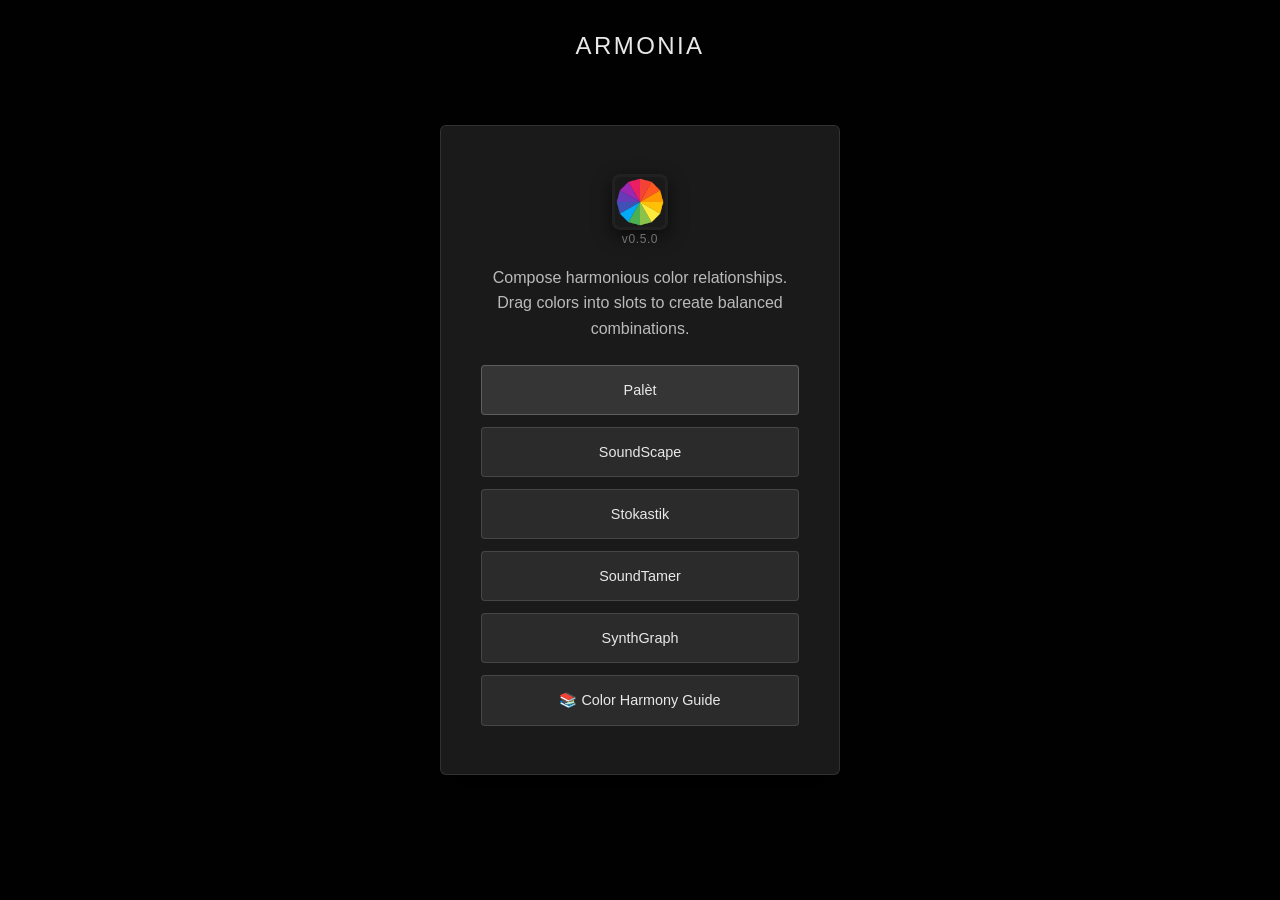
==== commit e37a5212: "++" ====
--- a/index.html
+++ b/index.html
@@ -4,169 +4,27 @@
   <meta charset="UTF-8">
   <meta name="viewport" content="width=device-width, initial-scale=1.0">
   <title>Armonia</title>
+  <link rel="icon" href="assets/icons8-rgb-color-wheel-96.png">
   <link rel="stylesheet" href="styles.css">
 </head>
 <body>
-  <div id="modal">
+  <div id="modal" style="display:flex;">
     <div class="modal-content">
-      <h1>Armonia</h1>
-      <p class="version">v0.4.0</p>
+      <div class="modal-header">
+        <img src="assets/icons8-rgb-color-wheel-96.png" class="app-icon" alt="Armonia">
+        <h1>Armonia</h1>
+      </div>
+      <p class="version">v0.5.0</p>
       <p>Compose harmonious color relationships.<br>Drag colors into slots to create balanced combinations.</p>
       <div class="mode-selection">
-        <button onclick="startGame()" class="mode-btn active">Mode 1: Harmony</button>
-        <button onclick="startSoundscape()" class="mode-btn">Mode 2: Soundscape</button>
+        <a href="palet.html" class="mode-btn active" style="text-decoration: none; display: flex; align-items: center; justify-content: center;">Palèt</a>
+        <a href="soundscape.html" class="mode-btn" style="text-decoration: none; display: flex; align-items: center; justify-content: center;">SoundScape</a>
+        <a href="stokastik.html" class="mode-btn" style="text-decoration: none; display: flex; align-items: center; justify-content: center;">Stokastik</a>
+        <a href="soundtamer.html" class="mode-btn" style="text-decoration: none; display: flex; align-items: center; justify-content: center;">SoundTamer</a>
+        <a href="synthgraph.html" class="mode-btn" style="text-decoration: none; display: flex; align-items: center; justify-content: center;">SynthGraph</a>
         <a href="harmony-guide.html" class="mode-btn" style="display: flex; align-items: center; justify-content: center; text-decoration: none;">📚 Color Harmony Guide</a>
       </div>
     </div>
   </div>
-
-  <h1 style="display:none;" id="game-title">Armonia</h1>
-  <button class="back-to-menu" style="display:none;" id="backToMenuBtn" onclick="backToMenu()">← Menu</button>
-  
-  <!-- Art mode selector in top left -->
-  <div class="art-mode-container" style="display:none;" id="artModeContainer">
-    <select id="artMode" class="art-mode-select">
-      <option value="pixels">Pixel Drift</option>
-      <option value="gradient">Gradient Blend</option>
-      <option value="strata">Strata</option>
-      <option value="weave">Weave</option>
-      <option value="flow">Flow Field</option>
-      <option value="constellation">Constellation</option>
-      <option value="ripples">Ripples</option>
-    </select>
-  </div>
-  
-  <!-- Background art canvas -->
-  <canvas id="generativeArt" class="generative-art-bg" style="display:none;"></canvas>
-  
-  <div class="container" style="display:none;" id="game">
-    <div class="top-row">
-      <div class="right-panel">
-      <div class="score-panel" id="score-panel">
-        <div class="stars" id="stars">
-          <span class="star">⭐</span>
-          <span class="star">⭐</span>
-          <span class="star">⭐</span>
-        </div>
-        <div class="score" id="score">0</div>
-        <div class="progress"><div class="progress-bar" id="progress"></div></div>
-        <div class="level-info">
-          <div>Level: <span id="level">1</span></div>
-          <div>Target: <span id="target">70</span></div>
-        </div>
-        <button onclick="showHint()" id="hintBtn" class="hint-btn">Show Solution</button>
-      </div>
-    </div>
-    </div>
-    
-    <div class="left-panel">
-      <div class="palette-container">
-        <div class="palette" id="palette-left"></div>
-        <div class="palette" id="palette-right"></div>
-      </div>
-      
-      <div class="dropzone-container">
-        <div class="dropzone-hint">Build your harmony</div>
-        <div class="dropzone" id="dropzone">
-          <div class="color-blend-overlay"></div>
-          <div class="slot" data-slot="0"></div>
-          <div class="slot" data-slot="1"></div>
-          <div class="slot" data-slot="2"></div>
-        </div>
-      </div>
-      <div class="color-viz" id="colorViz">
-        <svg viewBox="0 0 200 200" class="color-wheel">
-          <defs>
-            <linearGradient id="red" x1="50%" y1="0%" x2="50%" y2="100%">
-              <stop offset="0%" style="stop-color:hsl(0,85%,65%);stop-opacity:0.5" />
-              <stop offset="100%" style="stop-color:hsl(0,85%,50%);stop-opacity:0.3" />
-            </linearGradient>
-            <linearGradient id="yellow" x1="50%" y1="0%" x2="50%" y2="100%">
-              <stop offset="0%" style="stop-color:hsl(60,85%,65%);stop-opacity:0.5" />
-              <stop offset="100%" style="stop-color:hsl(60,85%,50%);stop-opacity:0.3" />
-            </linearGradient>
-            <linearGradient id="green" x1="50%" y1="0%" x2="50%" y2="100%">
-              <stop offset="0%" style="stop-color:hsl(120,85%,55%);stop-opacity:0.5" />
-              <stop offset="100%" style="stop-color:hsl(120,85%,40%);stop-opacity:0.3" />
-            </linearGradient>
-            <linearGradient id="cyan" x1="50%" y1="0%" x2="50%" y2="100%">
-              <stop offset="0%" style="stop-color:hsl(180,85%,55%);stop-opacity:0.5" />
-              <stop offset="100%" style="stop-color:hsl(180,85%,40%);stop-opacity:0.3" />
-            </linearGradient>
-            <linearGradient id="blue" x1="50%" y1="0%" x2="50%" y2="100%">
-              <stop offset="0%" style="stop-color:hsl(240,85%,65%);stop-opacity:0.5" />
-              <stop offset="100%" style="stop-color:hsl(240,85%,50%);stop-opacity:0.3" />
-            </linearGradient>
-            <linearGradient id="magenta" x1="50%" y1="0%" x2="50%" y2="100%">
-              <stop offset="0%" style="stop-color:hsl(300,85%,65%);stop-opacity:0.5" />
-              <stop offset="100%" style="stop-color:hsl(300,85%,50%);stop-opacity:0.3" />
-            </linearGradient>
-          </defs>
-          <g transform="translate(100,100)">
-            <path d="M 0,-85 A 85,85 0 0,1 73.61,-42.5 L 0,0 Z" fill="url(#red)" />
-            <path d="M 73.61,-42.5 A 85,85 0 0,1 73.61,42.5 L 0,0 Z" fill="url(#yellow)" />
-            <path d="M 73.61,42.5 A 85,85 0 0,1 0,85 L 0,0 Z" fill="url(#green)" />
-            <path d="M 0,85 A 85,85 0 0,1 -73.61,42.5 L 0,0 Z" fill="url(#cyan)" />
-            <path d="M -73.61,42.5 A 85,85 0 0,1 -73.61,-42.5 L 0,0 Z" fill="url(#blue)" />
-            <path d="M -73.61,-42.5 A 85,85 0 0,1 0,-85 L 0,0 Z" fill="url(#magenta)" />
-          </g>
-          <circle cx="100" cy="100" r="85" class="wheel-background"/>
-          <g id="wheelMarkers"></g>
-        </svg>
-      </div>
-    </div>
-    
-    <button id="nextBtn" style="display: none;">Next Level →</button>
-  </div>
-
-  <script type="module" src="js/main.js"></script>
-  
-  <!-- Mode 2: Soundscape -->
-  <div class="soundscape-container" style="display:none;" id="soundscape">
-    <button class="back-to-menu" id="backToMenuBtnSoundscape" onclick="backToMenu()" style="display:block;">← Menu</button>
-    <div class="soundscape-header">
-      <h2>Soundscape</h2>
-      <p class="soundscape-subtitle">Move colors toward harmony • Watch noise become music</p>
-    </div>
-    
-    <div class="soundscape-main">
-      <div class="color-pickers">
-        <div class="picker-group">
-          <div class="color-picker-wrapper">
-            <div class="color-orb" id="orb1" style="background: #ff4444;"></div>
-            <input type="range" id="hue1" class="hue-slider" min="0" max="360" value="0">
-            <div class="picker-label">Voice 1</div>
-          </div>
-          <div class="color-picker-wrapper">
-            <div class="color-orb" id="orb2" style="background: #44ff44;"></div>
-            <input type="range" id="hue2" class="hue-slider" min="0" max="360" value="120">
-            <div class="picker-label">Voice 2</div>
-          </div>
-          <div class="color-picker-wrapper">
-            <div class="color-orb" id="orb3" style="background: #4444ff;"></div>
-            <input type="range" id="hue3" class="hue-slider" min="0" max="360" value="240">
-            <div class="picker-label">Voice 3</div>
-          </div>
-        </div>
-      </div>
-      
-      <div class="harmony-display">
-        <div class="harmony-meter">
-          <div class="meter-label">Dissonance</div>
-          <div class="meter-bar">
-            <div class="meter-fill" id="harmonyMeter"></div>
-          </div>
-          <div class="meter-label">Harmony</div>
-        </div>
-        <div class="harmony-type" id="harmonyType">Exploring...</div>
-      </div>
-      
-      <canvas id="soundscapeCanvas" class="soundscape-canvas"></canvas>
-    </div>
-    
-    <div class="soundscape-controls">
-      <button id="toggleSound" class="sound-btn">🔊 Sound On</button>
-    </div>
-  </div>
 </body>
 </html>
--- a/styles.css
+++ b/styles.css
@@ -608,6 +608,30 @@
   flex-direction: column;
   gap: 12px;
   width: 100%;
+}
+
+/* App icon in modal header */
+.modal-header {
+  display: flex;
+  align-items: center;
+  justify-content: center;
+  gap: 12px;
+  margin-bottom: 8px;
+}
+
+.modal-header .app-icon {
+  width: 56px;
+  height: 56px;
+  border-radius: 8px;
+  object-fit: cover;
+  box-shadow: 0 6px 18px rgba(0,0,0,0.6), 0 0 0 3px rgba(255,255,255,0.03) inset;
+}
+
+@media (max-width: 768px) {
+  .modal-header .app-icon {
+    width: 48px;
+    height: 48px;
+  }
 }
 
 .mode-btn {
@@ -1277,3 +1301,512 @@
   background: rgba(100,255,100,0.15);
   border-color: rgba(100,255,100,0.4);
 }
+
+/* ==================== */
+/* Mode 3: Stokastik    */
+/* ==================== */
+
+.stokastik-container {
+  position: fixed;
+  top: 0;
+  left: 0;
+  right: 0;
+  bottom: 0;
+  display: flex;
+  flex-direction: column;
+  padding: 60px 40px 20px;
+  background: linear-gradient(180deg, #0a0a0a 0%, #1a1a2e 100%);
+  animation: fadeInSmooth 0.6s cubic-bezier(0.16, 1, 0.3, 1);
+  overflow-y: auto;
+}
+
+.stokastik-header {
+  text-align: center;
+  margin-bottom: 20px;
+  animation: slideDown 0.8s cubic-bezier(0.16, 1, 0.3, 1) 0.1s both;
+  position: relative;
+  z-index: 1;
+}
+
+.stokastik-header h2 {
+  font-size: 2em;
+  font-weight: 200;
+  letter-spacing: 0.3em;
+  text-transform: uppercase;
+  margin: 0 0 12px 0;
+  color: #fff;
+}
+
+.stokastik-subtitle {
+  font-size: 0.95em;
+  color: rgba(255,255,255,0.4);
+  letter-spacing: 0.15em;
+  font-weight: 300;
+}
+
+.stokastik-main {
+  flex: 1;
+  display: flex;
+  flex-direction: column;
+  gap: 20px;
+  align-items: center;
+  min-height: 0;
+  width: 100%;
+  max-width: 800px;
+  margin: 0 auto;
+}
+
+.stokastik-controls-top {
+  display: flex;
+  width: 100%;
+  justify-content: space-between;
+  align-items: center;
+  padding: 0 20px;
+}
+
+.score-display {
+  font-size: 1.2em;
+  color: #4ECDC4;
+  font-weight: 300;
+  letter-spacing: 0.1em;
+}
+
+.harmony-meter.small {
+  width: 200px;
+  margin-bottom: 0;
+}
+
+.stokastik-canvas {
+  width: 100%;
+  flex: 1;
+  background: rgba(0,0,0,0.3);
+  border-radius: 16px;
+  border: 1px solid rgba(255,255,255,0.06);
+  box-shadow: 0 0 30px rgba(0,0,0,0.2);
+  cursor: crosshair;
+}
+
+.stokastik-controls-bottom {
+  display: flex;
+  justify-content: center;
+  gap: 16px;
+  padding-bottom: 10px;
+  flex-shrink: 0;
+}
+
+.action-btn {
+  padding: 14px 28px;
+  font-size: 0.85em;
+  font-weight: 400;
+  letter-spacing: 0.12em;
+  border: 1px solid rgba(255,255,255,0.15);
+  border-radius: 50px;
+  background: rgba(255,255,255,0.05);
+  color: #e8e8e8;
+  cursor: pointer;
+  transition: all 0.3s cubic-bezier(0.16, 1, 0.3, 1);
+}
+
+.action-btn:hover {
+  background: rgba(255,255,255,0.12);
+  border-color: rgba(255,255,255,0.3);
+  transform: translateY(-2px);
+}
+
+.action-btn:active {
+  transform: translateY(0);
+}
+
+@media (max-width: 768px) {
+  .stokastik-container {
+    padding: 60px 16px 16px;
+  }
+  
+  .stokastik-header h2 {
+    font-size: 1.4em;
+  }
+  
+  .stokastik-controls-top {
+    flex-direction: column;
+    gap: 10px;
+  }
+  
+  .harmony-meter.small {
+    width: 100%;
+  }
+  
+  .stokastik-controls-bottom {
+    flex-wrap: wrap;
+  }
+  
+  .action-btn {
+    padding: 10px 20px;
+    font-size: 0.75em;
+    flex: 1;
+    min-width: 100px;
+  }
+}
+
+
+/* Unit Factory Styles */
+.unit-factory {
+  background: rgba(255,255,255,0.03);
+  border: 1px solid rgba(255,255,255,0.08);
+  border-radius: 12px;
+  padding: 16px;
+  display: flex;
+  flex-direction: column;
+  gap: 12px;
+  backdrop-filter: blur(10px);
+  flex: 1;
+  max-width: 600px;
+}
+
+.factory-header {
+  font-size: 0.8em;
+  text-transform: uppercase;
+  letter-spacing: 0.15em;
+  color: rgba(255,255,255,0.4);
+  font-weight: 300;
+  border-bottom: 1px solid rgba(255,255,255,0.05);
+  padding-bottom: 8px;
+  display: flex;
+  justify-content: space-between;
+  align-items: center;
+}
+
+.mode-toggle {
+  display: flex;
+  gap: 4px;
+  background: rgba(0,0,0,0.2);
+  padding: 2px;
+  border-radius: 4px;
+}
+
+.mode-switch {
+  background: transparent;
+  border: none;
+  color: rgba(255,255,255,0.4);
+  padding: 4px 8px;
+  font-size: 0.8em;
+  border-radius: 2px;
+  cursor: pointer;
+  text-transform: uppercase;
+  letter-spacing: 0.05em;
+}
+
+.mode-switch.active {
+  background: rgba(255,255,255,0.1);
+  color: #fff;
+}
+
+.field-btn {
+  width: 36px;
+  height: 36px;
+  padding: 0;
+  display: flex;
+  align-items: center;
+  justify-content: center;
+  background: transparent;
+  border: 1px solid transparent;
+  color: rgba(255,255,255,0.4);
+  font-size: 1.2em;
+  border-radius: 4px;
+}
+
+.field-btn:hover {
+  background: rgba(255,255,255,0.05);
+  color: rgba(255,255,255,0.8);
+}
+
+.field-btn.active {
+  background: rgba(255,255,255,0.1);
+  border-color: rgba(255,255,255,0.2);
+  color: #FFD93D; /* Yellow for fields */
+  box-shadow: 0 2px 4px rgba(0,0,0,0.2);
+}
+
+.value-label {
+  font-size: 0.7em;
+  color: #4ECDC4;
+  text-align: center;
+  margin-top: 4px;
+}
+
+.tempo-control {
+  display: flex;
+  flex-direction: column;
+  gap: 4px;
+  background: rgba(255,255,255,0.03);
+  padding: 8px;
+  border-radius: 6px;
+}
+
+.tempo-control label {
+  font-size: 0.7em;
+  color: rgba(255,255,255,0.6);
+  letter-spacing: 0.05em;
+}
+
+.tempo-control input {
+  width: 100%;
+  height: 4px;
+  -webkit-appearance: none;
+  background: rgba(255,255,255,0.1);
+  border-radius: 2px;
+  outline: none;
+}
+
+.tempo-control input::-webkit-slider-thumb {
+  -webkit-appearance: none;
+  width: 12px;
+  height: 12px;
+  border-radius: 50%;
+  background: #fff;
+  cursor: pointer;
+}
+
+.factory-controls {
+  display: flex;
+  align-items: flex-end;
+  gap: 20px;
+  flex-wrap: wrap;
+}
+
+.control-group {
+  display: flex;
+  flex-direction: column;
+  gap: 8px;
+}
+
+.control-group label {
+  font-size: 0.7em;
+  color: rgba(255,255,255,0.6);
+  letter-spacing: 0.05em;
+}
+
+.shape-selector {
+  display: flex;
+  gap: 4px;
+  background: rgba(0,0,0,0.2);
+  padding: 4px;
+  border-radius: 6px;
+}
+
+.shape-btn {
+  width: 36px;
+  height: 36px;
+  padding: 0;
+  display: flex;
+  align-items: center;
+  justify-content: center;
+  background: transparent;
+  border: 1px solid transparent;
+  color: rgba(255,255,255,0.4);
+  font-size: 1.2em;
+  border-radius: 4px;
+}
+
+.shape-btn:hover {
+  background: rgba(255,255,255,0.05);
+  color: rgba(255,255,255,0.8);
+  transform: none;
+}
+
+.shape-btn.active {
+  background: rgba(255,255,255,0.1);
+  border-color: rgba(255,255,255,0.2);
+  color: #4ECDC4;
+  box-shadow: 0 2px 4px rgba(0,0,0,0.2);
+}
+
+.scale-select {
+  background: rgba(255,255,255,0.05);
+  border: 1px solid rgba(255,255,255,0.15);
+  border-radius: 4px;
+  color: rgba(255,255,255,0.7);
+  padding: 8px 12px;
+  font-family: 'Inter', sans-serif;
+  font-size: 0.8em;
+  cursor: pointer;
+  outline: none;
+}
+
+.scale-select option {
+  background: #1a1a1a;
+  color: #e8e8e8;
+}
+
+.degree-slider {
+  -webkit-appearance: none;
+  appearance: none;
+  width: 120px;
+  height: 6px;
+  border-radius: 3px;
+  background: linear-gradient(to right, 
+    #4ECDC4, 
+    #FF6B6B);
+  outline: none;
+  cursor: pointer;
+}
+
+.degree-slider::-webkit-slider-thumb {
+  -webkit-appearance: none;
+  appearance: none;
+  width: 16px;
+  height: 16px;
+  border-radius: 50%;
+  background: #fff;
+  cursor: pointer;
+  box-shadow: 0 1px 3px rgba(0,0,0,0.3);
+}
+
+.hue-slider-mini {
+  -webkit-appearance: none;
+  appearance: none;
+  width: 120px;
+  height: 6px;
+  border-radius: 3px;
+  background: linear-gradient(to right, 
+    hsl(0, 70%, 60%), 
+    hsl(60, 70%, 60%), 
+    hsl(120, 70%, 60%), 
+    hsl(180, 70%, 60%), 
+    hsl(240, 70%, 60%), 
+    hsl(300, 70%, 60%), 
+    hsl(360, 70%, 60%));
+  outline: none;
+  cursor: pointer;
+}
+
+.hue-slider-mini::-webkit-slider-thumb {
+  -webkit-appearance: none;
+  appearance: none;
+  width: 16px;
+  height: 16px;
+  border-radius: 50%;
+  background: #fff;
+  cursor: pointer;
+  box-shadow: 0 1px 3px rgba(0,0,0,0.3);
+  border: 2px solid rgba(0,0,0,0.1);
+}
+
+.speed-slider {
+  -webkit-appearance: none;
+  appearance: none;
+  width: 100px;
+  height: 6px;
+  border-radius: 3px;
+  background: rgba(255,255,255,0.1);
+  outline: none;
+  cursor: pointer;
+}
+
+.speed-slider::-webkit-slider-thumb {
+  -webkit-appearance: none;
+  appearance: none;
+  width: 16px;
+  height: 16px;
+  border-radius: 50%;
+  background: #4ECDC4;
+  cursor: pointer;
+  box-shadow: 0 1px 3px rgba(0,0,0,0.3);
+}
+
+.action-btn.primary {
+  background: rgba(76, 205, 196, 0.15);
+  border-color: rgba(76, 205, 196, 0.3);
+  color: #4ECDC4;
+  margin-left: auto;
+}
+
+.action-btn.primary:hover {
+  background: rgba(76, 205, 196, 0.25);
+  border-color: rgba(76, 205, 196, 0.5);
+}
+
+.global-controls {
+  display: flex;
+  flex-direction: column;
+  gap: 12px;
+  justify-content: center;
+}
+
+@media (max-width: 768px) {
+  .unit-factory {
+    width: 100%;
+    max-width: none;
+  }
+  
+  .factory-controls {
+    gap: 12px;
+    justify-content: space-between;
+  }
+  
+  .control-group {
+    flex: 1;
+    min-width: 80px;
+  }
+  
+  .hue-slider-mini, .speed-slider {
+    width: 100%;
+  }
+  
+  .action-btn.primary {
+    width: 100%;
+    margin-top: 8px;
+  }
+  
+  .global-controls {
+    flex-direction: row;
+    width: 100%;
+  }
+  
+  .global-controls button {
+    flex: 1;
+  }
+}
+
+
+.trash-bin {
+  position: absolute;
+  bottom: 20px;
+  right: 20px;
+  width: 60px;
+  height: 60px;
+  border-radius: 50%;
+  background: rgba(255, 50, 50, 0.1);
+  border: 2px dashed rgba(255, 50, 50, 0.3);
+  display: flex;
+  align-items: center;
+  justify-content: center;
+  font-size: 1.5em;
+  cursor: pointer;
+  transition: all 0.3s ease;
+  opacity: 0.6;
+  z-index: 10;
+}
+
+.trash-bin:hover, .trash-bin.drag-over {
+  background: rgba(255, 50, 50, 0.3);
+  border-color: rgba(255, 50, 50, 0.8);
+  transform: scale(1.1);
+  opacity: 1;
+}
+
+.trash-label {
+  position: absolute;
+  bottom: -25px;
+  font-size: 0.4em;
+  white-space: nowrap;
+  opacity: 0;
+  transition: opacity 0.2s;
+  pointer-events: none;
+  text-transform: uppercase;
+  letter-spacing: 0.1em;
+}
+
+.trash-bin:hover .trash-label {
+  opacity: 1;
+}
+
